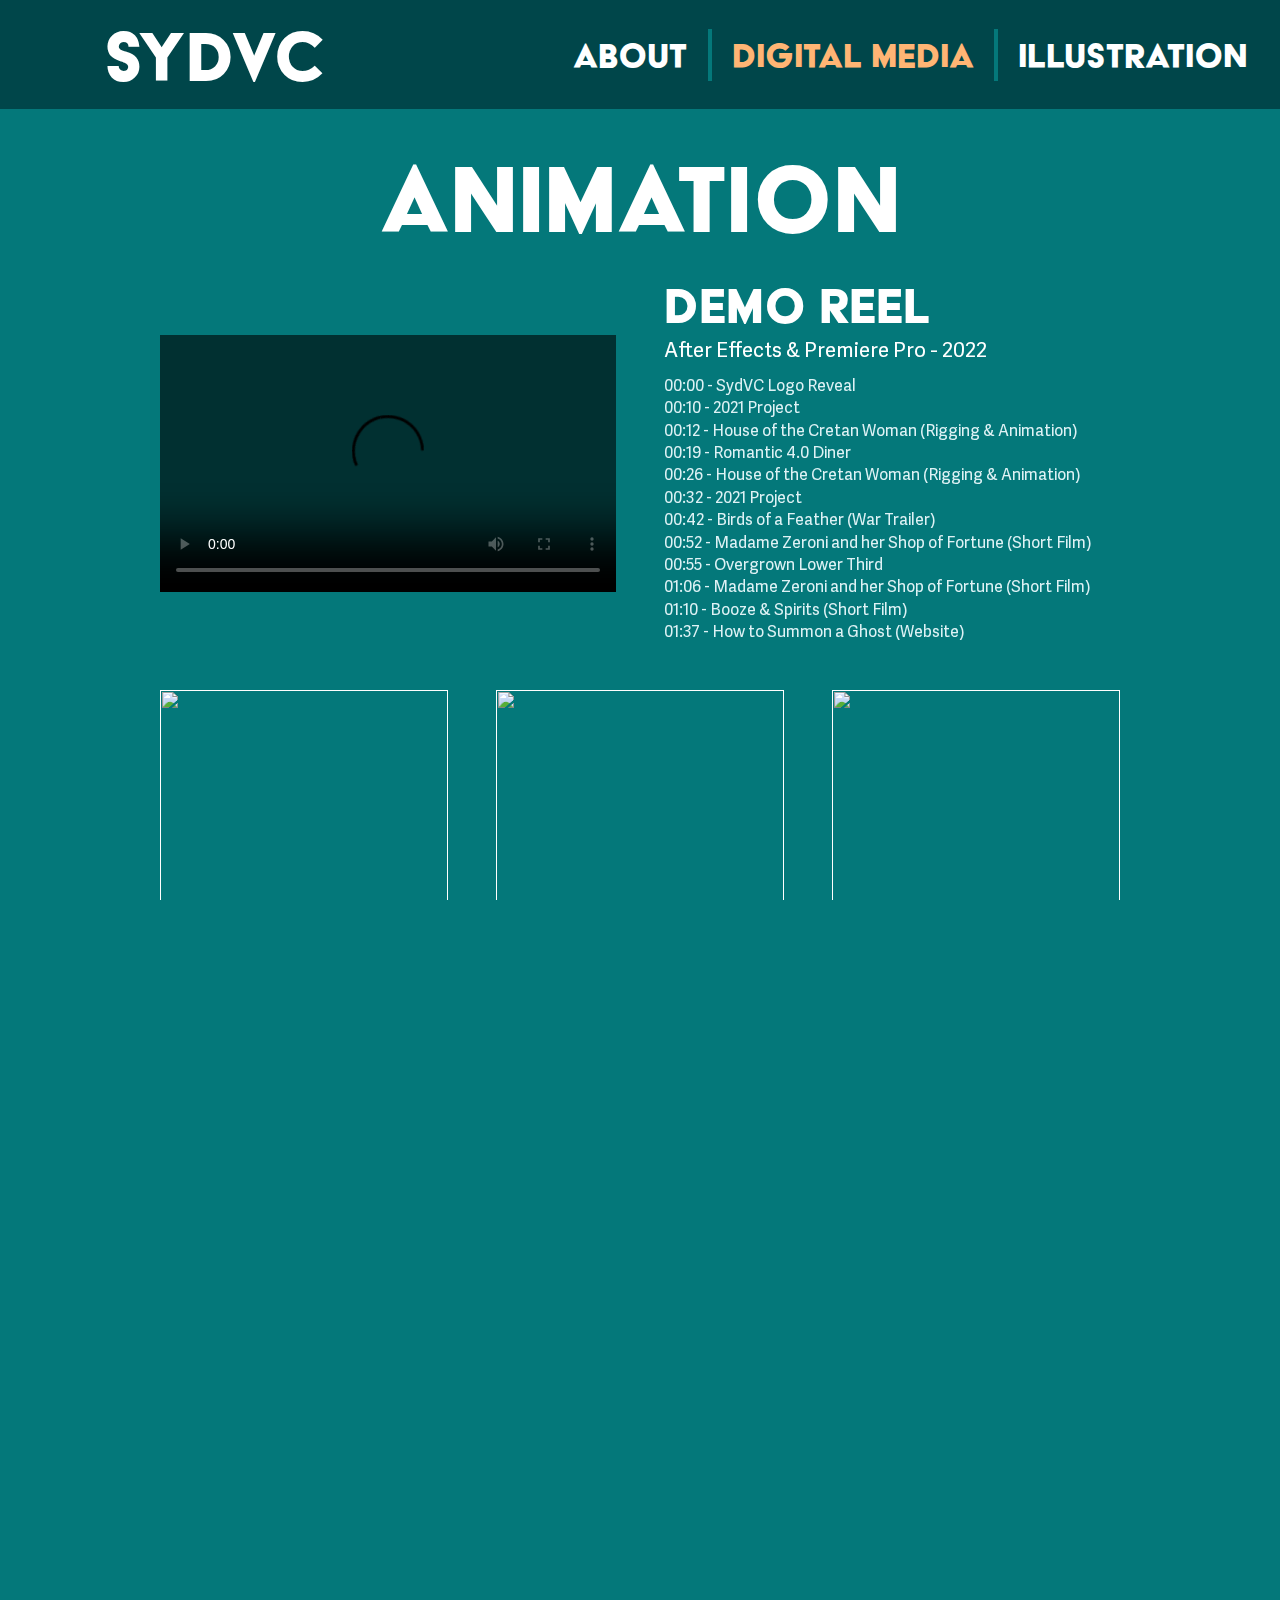
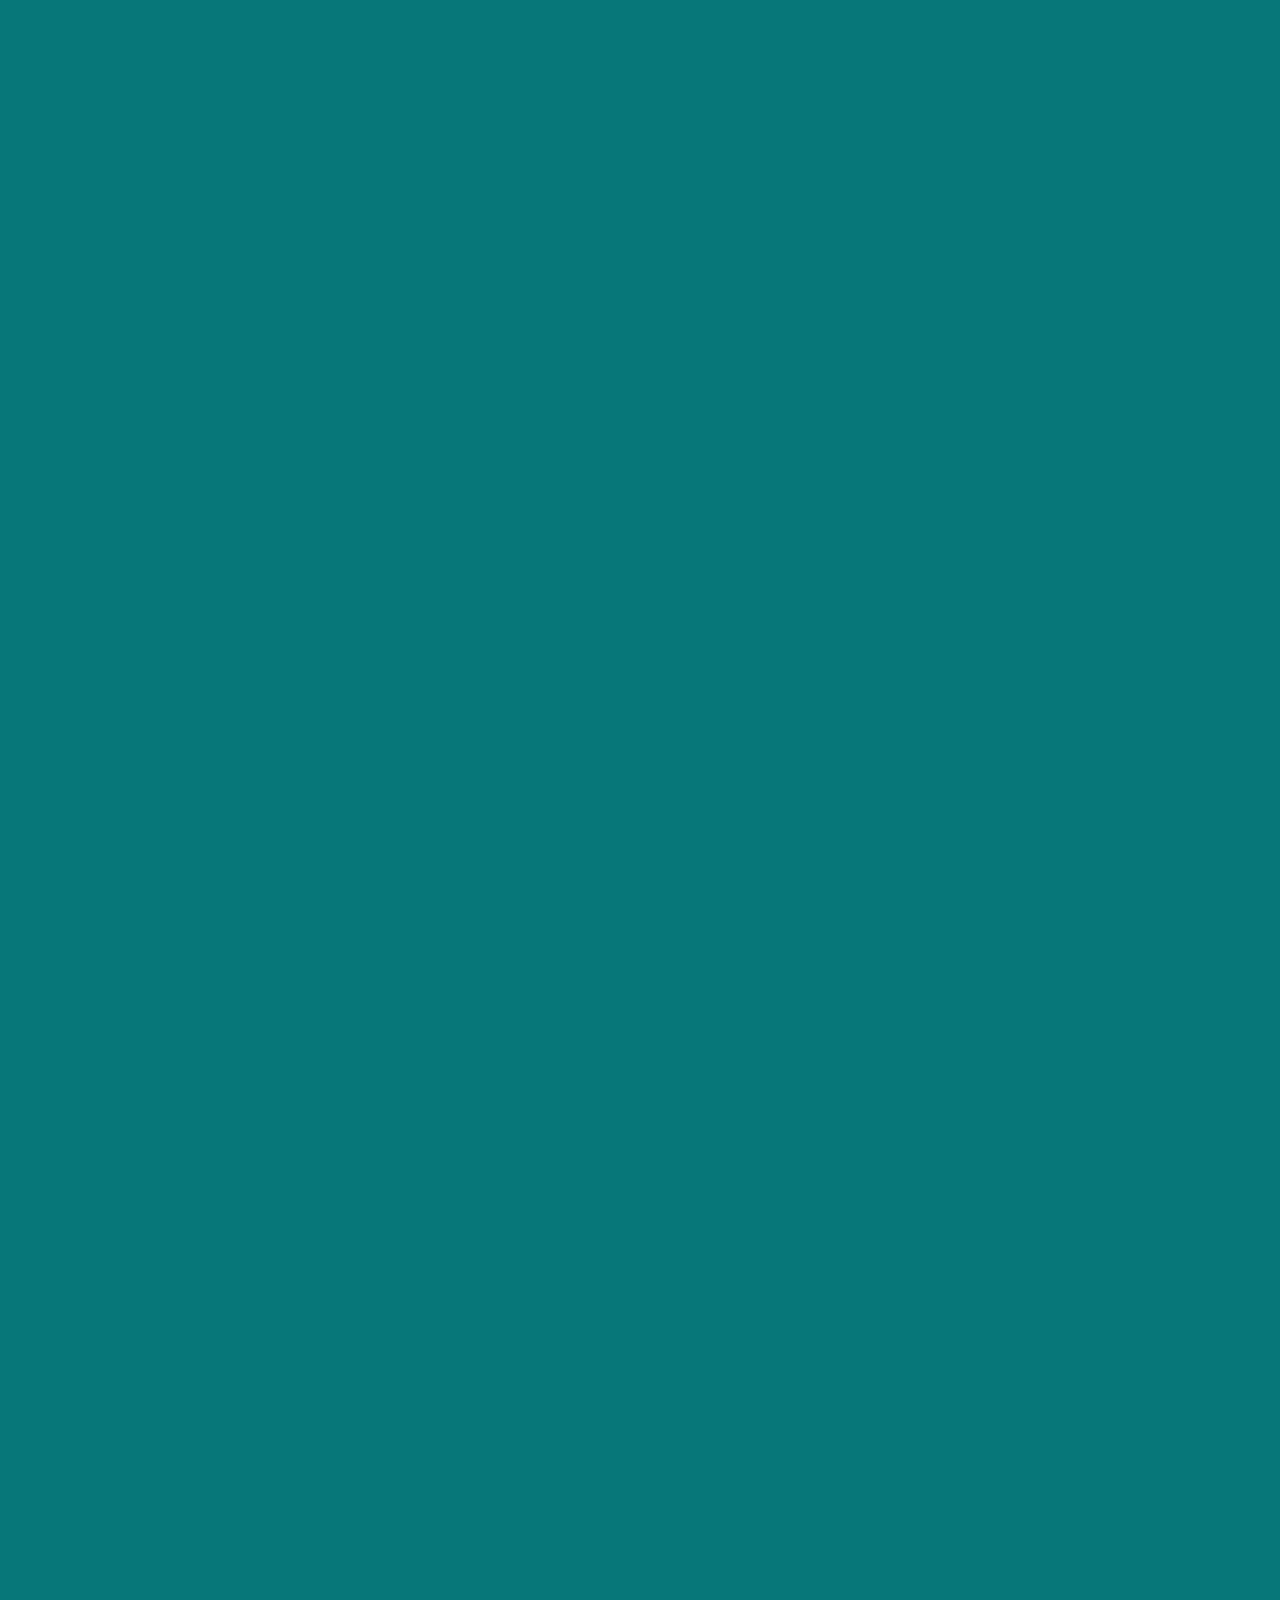
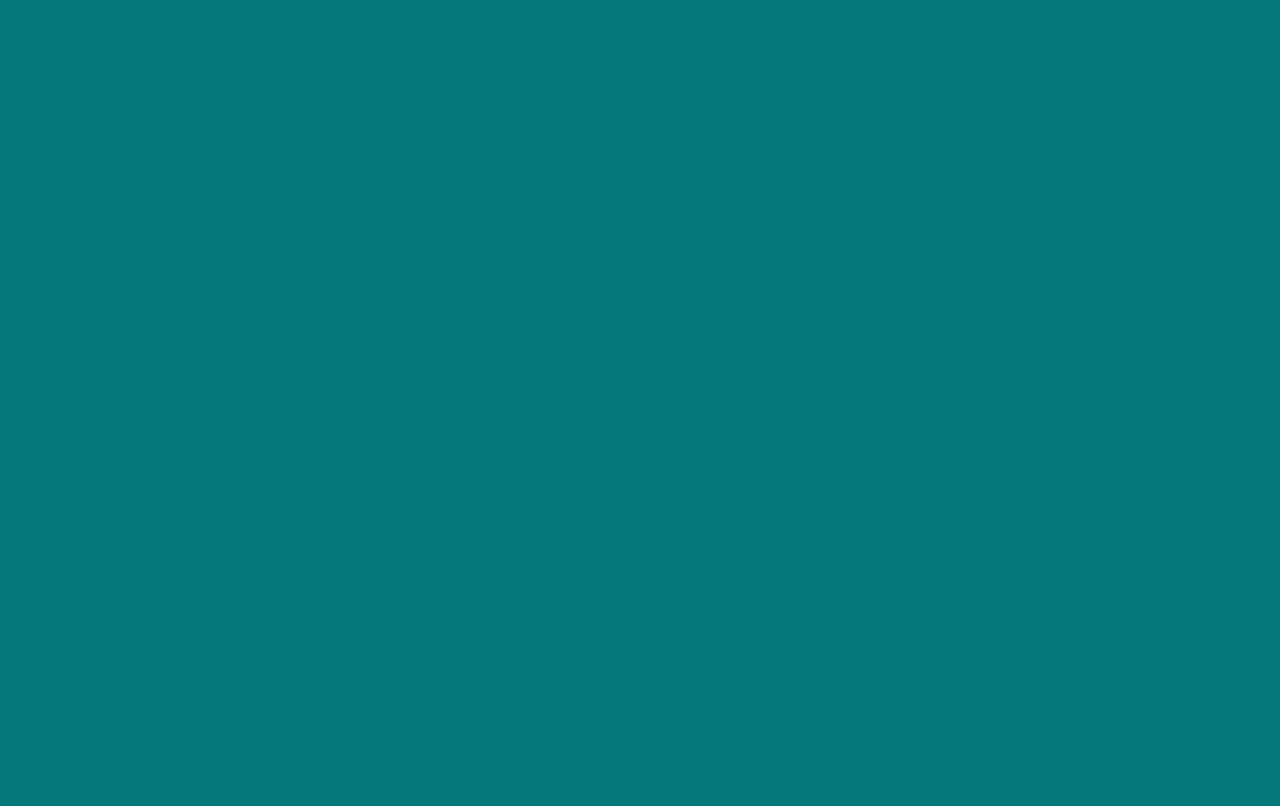
==== DigitalMedia.html @ 8d066110 "Non-media files" ====
<!DOCTYPE html>
<html lang="en">
  <head>
    <meta charset="UTF-8"/>
    <title>SydVC - Digital Media</title>
    <meta name="description" content="My digital media projects"/>
    <meta name="viewport" content="width=device-width, initial-scale=1"/>
    <link rel="icon" type="image/png" href="/CartoonSelfPortraitIcon.png"/>
    <link rel="preload" href="/Fonts/acier-text-solid.ttf" as="font" type="font/ttf" crossorigin />
    <link rel="preload" href="/Fonts/AdelleSansEXT-Regular.ttf" as="font" type="font/ttf" crossorigin />
    <link rel="stylesheet" href="stylesheet.css"/>
    <noscript><style>.script{display:none}</style></noscript>
  </head>
  <body>
    <div id="topofpage" tabindex="-1" class="focusAnchor"></div>
    <header>
      <a id="Logo" class="icon" href="/">
        <picture>
          <img decoding="async" alt="" src="/CartoonSelfPortraitIcon.png"/>
        </picture>
        SydVC
      </a>
      <dialog id="sidebar" popover tabindex="-1">
        <div tabindex="-1" class="focusAnchor" autofocus></div>
        <form class="script" method="dialog" role="none"><button aria-label="Close"><i class="fa fa-xmark"></i></button></form>
        <noscript><button popovertarget="sidebar" popovertargetaction="hide" aria-label="Close"><i class="fa fa-xmark"></i></button></noscript>
        <nav aria-label="Site Pages">
          <a href="/About"><span>About</span></a>
          <a href="/DigitalMedia" class="active"><span>Digital Media</span></a>
          <a href="/Illustration"><span>Illustration</span></a>
        </nav>
      </dialog>
      <button popovertarget="sidebar" popovertargetaction="show" onclick="openModal(this.parentElement.querySelector('dialog'))" aria-label="Open sidebar nav"><i class="fa fa-bars"></i></button>
    </header>
    <noscript>
      <dialog open aria-label="Scripting disabled notice" tabindex="-1">
        <p>It appears scripting has been disabled or is unavailable. Some behavior may not work as expected</p>
        <form method="dialog" role="none"><button aria-label="Close"><i class="fa fa-xmark"></i></button></form>
      </dialog>
    </noscript>
    <main>
      <section class="contentLane" aria-labelledby="Animation">
        <h1 id="Animation">Animation</h1>
        <article class="feature" aria-labelledby="DemoReel">
          <video class="widescreen" controls poster="/DigitalMedia/Animation/DemoReel/DemoReel-thumbnail.jpg" preload="metadata">
            <source type="video/mp4" src="/DigitalMedia/Animation/DemoReel/DemoReel.mp4"/>
          </video>
          <div>
            <h2 id="DemoReel">
              <strong>Demo Reel</strong>
              <small>After Effects & Premiere Pro - 2022</small>
            </h2>
            <p> 00:00 - SydVC Logo Reveal
                00:10 - 2021 Project
                00:12 - House of the Cretan Woman (Rigging & Animation)
                00:19 - Romantic 4.0 Diner
                00:26 - House of the Cretan Woman (Rigging & Animation)
                00:32 - 2021 Project
                00:42 - Birds of a Feather (War Trailer)
                00:52 - Madame Zeroni and her Shop of Fortune (Short Film)
                00:55 - Overgrown Lower Third
                01:06 - Madame Zeroni and her Shop of Fortune (Short Film)
                01:10 - Booze & Spirits (Short Film)
                01:37 - How to Summon a Ghost (Website)
            </p>
          </div>
        </article>
        <div class="gallery">
          <article aria-labelledby="RomanticDiner">
            <button popovertarget="RomanticDiner" popovertargetaction="show" onclick="openModal(this.parentElement.querySelector('dialog'))" aria-label="Open Modal"></button>
            <picture>
              <img decoding="async" alt="" src="/DigitalMedia/Animation/RomanticDiner/cell.jpg"/>
            </picture>
            <dialog id="RomanticDiner" tabindex="-1" popover>
              <div tabindex="-1" class="focusAnchor" autofocus></div>
              <form class="script" method="dialog" role="none"><button aria-label="Close"><i class="fa fa-xmark"></i></button></form>
              <noscript><button popovertarget="RomanticDiner" popovertargetaction="hide" aria-label="Close"><i class="fa fa-xmark"></i></button></noscript>
              <h1>
                <strong>Romantic 4.0 Diner</strong>
                <small>After Effects & Photoshop - 2021</small>
              </h1>
              <video class="widescreen" controls poster="/DigitalMedia/Animation/RomanticDiner/RomanticDiner-thumbnail.jpg" preload="metadata">
                <source type="video/mp4" src="/DigitalMedia/Animation/RomanticDiner/RomanticDiner.mp4">
              </video>
              <div>
                <p>This project was made in my 4D studio. It is an apocalyptic "still life" photo animation inspired by the Romanticism movement, twisting its aesthetics into a dystopia rather than idealizing the environment. Made using public domain/CC0 images.</p>
                <p class="accolades"><i class="fa fa-trophy"></i>Exhibited in UNCC's 2022 Juried Student Art Show.</p>
              </div>
            </dialog>
          </article>
          <article aria-labelledby="CretanWoman">
            <button popovertarget="CretanWoman" popovertargetaction="show" onclick="openModal(this.parentElement.querySelector('dialog'))" aria-label="Open Modal"></button>
            <picture>
              <img decoding="async" alt="" src="/DigitalMedia/Animation/CretanWoman/cell.jpg"/>
            </picture>
            <dialog id="CretanWoman" tabindex="-1" popover>
              <div tabindex="-1" class="focusAnchor" autofocus></div>
              <form class="script" method="dialog" role="none"><button aria-label="Close"><i class="fa fa-xmark"></i></button></form>
              <noscript><button popovertarget="CretanWoman" popovertargetaction="hide" aria-label="Close"><i class="fa fa-xmark"></i></button></noscript>
              <h1>
                <strong>House of the Cretan Woman</strong>
                <small>After Effects & Photoshop - 2022</small>
              </h1>
              <video class="widescreen" controls poster="/DigitalMedia/Animation/CretanWoman/CretanWomanReel-thumbnail.jpg" preload="metadata">
                <source type="video/mp4" src="/DigitalMedia/Animation/CretanWoman/CretanWomanReel.mp4">
              </video>
              <p>This group project was made in my Animation Production studio. The full work-in-progress animation brings to life some of The Legends of the House of the Cretan Woman, in collaboration with a nonprofit company Megawra in Cairo, Egypt. I worked on the project as a concept artist, animator, and voice actor.
                  00:05 - Rigging and animation
                  00:10 - Animation and color correction
                  00:17 - Rigging, animation, and concept design
                  00:21 - Animation
                  00:28 - Character design, character asset creation, and animation
              </p>
              <picture>
                <img loading="lazy" decoding="async" alt="Old Sheikh character design" src="/DigitalMedia/Animation/CretanWoman/CretanWomanOldSheikhCharacterSheet.png" style="aspect-ratio: 5100 / 3300;"/>
              </picture>
              <video class="widescreen" autoplay muted loop poster="/DigitalMedia/Animation/CretanWoman/CretanWomanWalkCycle-thumbnail.jpg" tabindex="-1">
                <source type="video/mp4" src="/DigitalMedia/Animation/CretanWoman/CretanWomanWalkCycle.mp4">
              </video>
              <div style="display: grid; grid-template-columns: 1fr 1fr; gap:inherit;">
                <picture>
                  <img loading="lazy" decoding="async" alt="Hagg Mohammed - Day" src="/DigitalMedia/Animation/CretanWoman/CretanWomanHaggMohammedDay.png" style="aspect-ratio: 2040 / 2729;"/>
                </picture>
                <picture>
                  <img loading="lazy" decoding="async" alt="Hagg Mohammed - Night" src="/DigitalMedia/Animation/CretanWoman/CretanWomanHaggMohammedNight.png" style="aspect-ratio: 2040 / 2729;"/>
                </picture>
              </div>
            </dialog>
          </article>
          <article aria-labelledby="2021">
            <button popovertarget="2021" popovertargetaction="show" onclick="openModal(this.parentElement.querySelector('dialog'))" aria-label="Open Modal"></button>
            <picture>
              <img decoding="async" alt="" src="/DigitalMedia/Animation/2021/cell.jpg"/>
            </picture>
            <dialog id="2021" tabindex="-1" popover>
              <div tabindex="-1" class="focusAnchor" autofocus></div>
              <form class="script" method="dialog" role="none"><button aria-label="Close"><i class="fa fa-xmark"></i></button></form>
              <noscript><button popovertarget="2021" popovertargetaction="hide" aria-label="Close"><i class="fa fa-xmark"></i></button></noscript>
              <h1>
                <strong>2021</strong>
                <small>After Effects & Illustrator - 2021</small>
              </h1>
              <video class="widescreen" controls poster="/DigitalMedia/Animation/2021/2021Project-thumbnail.jpg" preload="metadata">
                <source type="video/mp4" src="/DigitalMedia/Animation/2021/2021Project.mp4">
              </video>
              <p>This project was made for my Digital Foundations studio. It is an overview of my experience during 2021 and aspects of the COVID-19 pandemic, such as the reality of online learning and pop culture trends of the time. Some assets from InnerSloth were used.</p>
            </dialog>
          </article>
          <article aria-labelledby="SpiritSitters">
            <button popovertarget="SpiritSitters" popovertargetaction="show" onclick="openModal(this.parentElement.querySelector('dialog'))" aria-label="Open Modal"></button>
            <picture>
              <img decoding="async" alt="" src="/DigitalMedia/Animation/SpiritSitters/cell.jpg"/>
            </picture>
            <dialog id="SpiritSitters" tabindex="-1" popover>
              <div tabindex="-1" class="focusAnchor" autofocus></div>
              <form class="script" method="dialog" role="none"><button aria-label="Close"><i class="fa fa-xmark"></i></button></form>
              <noscript><button popovertarget="SpiritSitters" popovertargetaction="hide" aria-label="Close"><i class="fa fa-xmark"></i></button></noscript>
              <h1>
                <strong>Spirit Sitters Logo Reveal</strong>
                <small>After Effects - 2021</small>
              </h1>
              <video class="widescreen" controls poster="/DigitalMedia/Animation/SpiritSitters/SpiritSittersLogoReveal-thumbnail.jpg" preload="metadata">
                <source type="video/mp4" src="/DigitalMedia/Animation/SpiritSitters/SpiritSittersLogoReveal.mp4">
              </video>
              <p>This project was made for my Digital Foundations studio. It is an animated logo reveal for the imaginary company "Spirit Sitters," a ghost babysitting company.</p>
            </dialog>
          </article>
          <article aria-labelledby="OvergrownLowerThird">
            <button popovertarget="OvergrownLowerThird" popovertargetaction="show" onclick="openModal(this.parentElement.querySelector('dialog'))" aria-label="Open Modal"></button>
            <picture>
              <img decoding="async" alt="" src="/DigitalMedia/Animation/OvergrownLowerThird/cell.jpg"/>
            </picture>
            <dialog id="OvergrownLowerThird" tabindex="-1" popover>
              <div tabindex="-1" class="focusAnchor" autofocus></div>
              <form class="script" method="dialog" role="none"><button aria-label="Close"><i class="fa fa-xmark"></i></button></form>
              <noscript><button popovertarget="OvergrownLowerThird" popovertargetaction="hide" aria-label="Close"><i class="fa fa-xmark"></i></button></noscript>
              <h1>
                <strong>Overgrown Lower Third</strong>
                <small>After Effects & Premiere Pro - 2021</small>
              </h1>
              <video class="widescreen" controls poster="/DigitalMedia/Animation/OvergrownLowerThird/OvergrownLowerThird-thumbnail.jpg" preload="metadata">
                <source type="video/mp4" src="/DigitalMedia/Animation/OvergrownLowerThird/OvergrownLowerThird.mp4">
              </video>
              <p>This project was made for my 4D studio. It is an exercise in text animation themed as a self-portrait.</p>
            </dialog>
          </article>
          <article aria-labelledby="GhostWebsite">
            <button popovertarget="GhostWebsite" popovertargetaction="show" onclick="openModal(this.parentElement.querySelector('dialog'))" aria-label="Open Modal"></button>
            <picture>
              <img decoding="async" alt="" src="/DigitalMedia/Animation/GhostWebsite/cell.jpg"/>
            </picture>
            <dialog id="GhostWebsite" tabindex="-1" popover>
              <div tabindex="-1" class="focusAnchor" autofocus></div>
              <form class="script" method="dialog" role="none"><button aria-label="Close"><i class="fa fa-xmark"></i></button></form>
              <noscript><button popovertarget="GhostWebsite" popovertargetaction="hide" aria-label="Close"><i class="fa fa-xmark"></i></button></noscript>
              <h1>
                <strong>How to Summon a Ghost Website</strong>
                <small>After Effects, Photoshop, & Dreamweaver - 2022</small>
              </h1>
              <video controls poster="/DigitalMedia/Animation/GhostWebsite/HowToSummonAGhostWebsite-thumbnail.jpg" style="aspect-ratio: 1080/1882; object-fit: cover;" preload="metadata">
                <source type="video/mp4" src="/DigitalMedia/Animation/GhostWebsite/HowToSummonAGhostWebsite.mp4">
              </video>
              <p>This project was made for my Interactive Design studio. It is a mobile webpage I completely designed, coded, and animated. It is an exercise in giving step-by-step instructions but with a dark, playful twist.</p>
            </dialog>
          </article>
        </div>
      </section>
      <section class="contentLane" aria-labelledby="Videography">
        <h1 id="Videography">Videography</h1>
        <article class="feature" aria-labelledby="Printmaker">
          <video class="widescreen" controls poster="/DigitalMedia/Videography/ThePrintmaker/PrintmakerDocumentary-thumbnail.jpg" preload="metadata">
            <source type="video/mp4" src="/DigitalMedia/Videography/ThePrintmaker/PrintmakerDocumentary.mp4">
          </video>
          <div>
            <h2 id="Printmaker">
              <strong>The Printmaker</strong>
              <small>Premiere Pro - 2023</small>
            </h2>
            <p>This project was made for my Film Production class. It is a documentary on the life and work of Anna Kenar, a printmaker and studio professor at UNC Charlotte. It takes place as she prepares a body of work for her (at the time upcoming) show "Carry this Splendor, this Chaos." Poland Folk Music by Vivek Abhishek was used.</p>
            <p class="accolades"><i class="fa fa-trophy"></i>Exhibited in UNCC's 2024 Juried Student Art Show.</p>
          </div>
        </article>
        <div class="gallery">
          <article aria-labelledby="BirdsOfAFeather">
            <button popovertarget="BirdsOfAFeather" popovertargetaction="show" onclick="openModal(this.parentElement.querySelector('dialog'))" aria-label="Open Modal"></button>
            <picture>
              <img decoding="async" alt="" src="/DigitalMedia/Videography/BirdsOfAFeather/cell.jpg"/>
            </picture>
            <dialog id="BirdsOfAFeather" tabindex="-1" popover>
              <div tabindex="-1" class="focusAnchor" autofocus></div>
              <form class="script" method="dialog" role="none"><button aria-label="Close"><i class="fa fa-xmark"></i></button></form>
              <noscript><button popovertarget="BirdsOfAFeather" popovertargetaction="hide" aria-label="Close"><i class="fa fa-xmark"></i></button></noscript>
              <h1>
                <strong>Birds of a Feather</strong>
                <small>Premiere Pro - 2023</small>
              </h1>
              <video class="widescreen" controls poster="/DigitalMedia/Videography/BirdsOfAFeather/BirdsOfAFeather-thumbnail.jpg" preload="metadata">
                <source type="video/mp4" src="/DigitalMedia/Videography/BirdsOfAFeather/BirdsOfAFeather.mp4">
              </video>
              <div>
                <p>This project was made for my Video Art studio. It is a fake war film trailer using a mixture of comedy and grit. "Scars of War" music by Jessie Yun was used.</p>
                <p class="accolades"><i class="fa fa-trophy"></i>Exhibited in UNCC's 2022 Golden Reel Film Festival.</p>
              </div>
            </dialog>
          </article>
          <article aria-labelledby="BoozeAndSpirits">
            <button popovertarget="BoozeAndSpirits" popovertargetaction="show" onclick="openModal(this.parentElement.querySelector('dialog'))" aria-label="Open Modal"></button>
            <picture>
              <img decoding="async" alt="" src="/DigitalMedia/Videography/BoozeAndSpirits/cell.jpg"/>
            </picture>
            <dialog id="BoozeAndSpirits" tabindex="-1" popover>
              <div tabindex="-1" class="focusAnchor" autofocus></div>
              <form class="script" method="dialog" role="none"><button aria-label="Close"><i class="fa fa-xmark"></i></button></form>
              <noscript><button popovertarget="BoozeAndSpirits" popovertargetaction="hide" aria-label="Close"><i class="fa fa-xmark"></i></button></noscript>
              <h1>
                <strong>Booze & Spirits</strong>
                <small>Premiere Pro - 2022</small>
              </h1>
              <video class="widescreen" controls poster="/DigitalMedia/Videography/BoozeAndSpirits/BoozeAndSpirits-thumbnail.jpg" preload="metadata">
                <source type="video/mp4" src="/DigitalMedia/Videography/BoozeAndSpirits/BoozeAndSpirits.mp4">
              </video>
              <p>This project was made for my Video Art studio. It is an exploration of time and how confusing it may feel. Is our main character catching sight of supernatural entities, or are they simply losing their mind? Music from Fesliyan Studios was used.</p>
            </dialog>
          </article>
          <article aria-labelledby="ManAboveMoleBelow">
            <button popovertarget="ManAboveMoleBelow" popovertargetaction="show" onclick="openModal(this.parentElement.querySelector('dialog'))" aria-label="Open Modal"></button>
            <picture>
              <img decoding="async" alt="" src="/DigitalMedia/Videography/ManAboveMoleBelow/cell.jpg"/>
            </picture>
            <dialog id="ManAboveMoleBelow" tabindex="-1" popover>
              <div tabindex="-1" class="focusAnchor" autofocus></div>
              <form class="script" method="dialog" role="none"><button aria-label="Close"><i class="fa fa-xmark"></i></button></form>
              <noscript><button popovertarget="ManAboveMoleBelow" popovertargetaction="hide" aria-label="Close"><i class="fa fa-xmark"></i></button></noscript>
              <h1>
                <strong>Man Above Mole Below</strong>
                <small>Premiere Pro - 2022</small>
              </h1>
              <video class="widescreen" controls poster="/DigitalMedia/Videography/ManAboveMoleBelow/ManAboveMoleBelowMockumentaryTrailer-thumbnail.jpg" preload="metadata">
                <source type="video/mp4" src="/DigitalMedia/Videography/ManAboveMoleBelow/ManAboveMoleBelowMockumentaryTrailer.mp4">
              </video>
              <video class="widescreen" controls poster="/DigitalMedia/Videography/ManAboveMoleBelow/ManAboveMoleBelowMockumentary-thumbnail.jpg" preload="metadata">
                <source type="video/mp4" src="/DigitalMedia/Videography/ManAboveMoleBelow/ManAboveMoleBelowMockumentary.mp4">
              </video>
              <p>This project was made for my Video Art studio. It is a mockumentary, complete with a trailer, that mimics a found-footage, analog horror style. Music from Fesliyan Studios was used.</p>
            </dialog>
          </article>
          <article aria-labelledby="MadameZeroniAndHerShopOfFortune">
            <button popovertarget="MadameZeroniAndHerShopOfFortune" popovertargetaction="show" onclick="openModal(this.parentElement.querySelector('dialog'))" aria-label="Open Modal"></button>
            <picture>
              <img decoding="async" alt="" src="/DigitalMedia/Videography/MadameZeroniAndHerShopOfFortune/cell.jpg"/>
            </picture>
            <dialog id="MadameZeroniAndHerShopOfFortune" tabindex="-1" popover>
              <div tabindex="-1" class="focusAnchor" autofocus></div>
              <form class="script" method="dialog" role="none"><button aria-label="Close"><i class="fa fa-xmark"></i></button></form>
              <noscript><button popovertarget="MadameZeroniAndHerShopOfFortune" popovertargetaction="hide" aria-label="Close"><i class="fa fa-xmark"></i></button></noscript>
              <h1>
                <strong>Madame Zeroni and her Shop of Fortune</strong>
                <small>Premiere Pro - 2022</small>
              </h1>
              <video class="widescreen" controls poster="/DigitalMedia/Videography/MadameZeroniAndHerShopOfFortune/MadameZeroniAndHerShopOfFortune-thumbnail.jpg" preload="metadata">
                <source type="video/mp4" src="/DigitalMedia/Videography/MadameZeroniAndHerShopOfFortune/MadameZeroniAndHerShopOfFortune.mp4">
              </video>
              <p>This project was made for my Video Art studio. It is an exercise to showcase visual effects in storytelling, poking fun at the stereotypes that come along with being an art major. Music from Fesliyan Studios was used and SFX from InspectorJ on freesound.org.</p>
            </dialog>
          </article>
          <article aria-labelledby="ClimbOfTheNiner">
            <button popovertarget="ClimbOfTheNiner" popovertargetaction="show" onclick="openModal(this.parentElement.querySelector('dialog'))" aria-label="Open Modal"></button>
            <picture>
              <img decoding="async" alt="" src="/DigitalMedia/Videography/ClimbOfTheNiner/cell.jpg"/>
            </picture>
            <dialog id="ClimbOfTheNiner" tabindex="-1" popover>
              <div tabindex="-1" class="focusAnchor" autofocus></div>
              <form class="script" method="dialog" role="none"><button aria-label="Close"><i class="fa fa-xmark"></i></button></form>
              <noscript><button popovertarget="ClimbOfTheNiner" popovertargetaction="hide" aria-label="Close"><i class="fa fa-xmark"></i></button></noscript>
              <h1>
                <strong>Climb of the Niner</strong>
                <small>Premiere Pro - 2022</small>
              </h1>
              <video class="widescreen" controls poster="/DigitalMedia/Videography/ClimbOfTheNiner/ClimbOfTheNiner-thumbnail.jpg" preload="metadata">
                <source type="video/mp4" src="/DigitalMedia/Videography/ClimbOfTheNiner/ClimbOfTheNiner.mp4">
              </video>
              <div>
                <p>This project was made for my Video Art studio. It is An editing exercise that explores life on a particularly hilly campus, tailored for a UNC Charlotte audience. "Eye of the Tiger" music by Survivor was used.</p>
                <p class="accolades"><i class="fa fa-trophy"></i>Exhibited in UNCC's 2022 Golden Reel Film Festival.</p>
              </div>
            </dialog>
          </article>
          <article aria-labelledby="DichoticDilemma">
            <button popovertarget="DichoticDilemma" popovertargetaction="show" onclick="openModal(this.parentElement.querySelector('dialog'))" aria-label="Open Modal"></button>
            <picture>
              <img decoding="async" alt="" src="/DigitalMedia/Videography/DichoticDilemma/cell.jpg"/>
            </picture>
            <dialog id="DichoticDilemma" tabindex="-1" popover>
              <div tabindex="-1" class="focusAnchor" autofocus></div>
              <form class="script" method="dialog" role="none"><button aria-label="Close"><i class="fa fa-xmark"></i></button></form>
              <noscript><button popovertarget="DichoticDilemma" popovertargetaction="hide" aria-label="Close"><i class="fa fa-xmark"></i></button></noscript>
              <h1>
                <strong>The Dichotic Dilemma</strong>
                <small>Premiere Pro - 2022</small>
              </h1>
              <video class="widescreen" controls poster="/DigitalMedia/Videography/DichoticDilemma/DichoticDilemma-thumbnail.jpg" preload="metadata">
                <source type="video/mp4" src="/DigitalMedia/Videography/DichoticDilemma/DichoticDilemma.mp4">
              </video>
              <p>This project was made for my Video Art studio. It is an exercise in greenscreen usage, exploring a humorous story of decision-making. Music from Fesliyan Studios was used.</p>
            </dialog>
          </article>
        </div>
      </section>
      <section class="contentLane" aria-labelledby="DesignAndPhotography">
        <h1 id="DesignAndPhotography">Design & Photography</h1>
        <article class="feature" aria-labelledby="EasingForward">
          <div class="carousel" style="--NumImgs:10;">
            <figure aria-label="Image Carousel">
              <div tabindex="-1" class="scrollContainer">
                <label role="tabpanel">
                  <picture>
                    <img decoding="async" alt="Black and white photo of an ireland house in the rain" src="/DigitalMedia/DesignAndPhotography/EasingForward/IrelandPhoto01.jpg" style="aspect-ratio: 2835 / 2127;"/>
                  </picture>
                  <input type="radio" name="DP" id="DP1"/>
                </label>
                <label role="tabpanel">
                  <picture>
                    <img decoding="async" alt="Photo of crowded shopping alley" src="/DigitalMedia/DesignAndPhotography/EasingForward/IrelandPhoto02.jpg" style="aspect-ratio: 2268 / 3175;"/>
                  </picture>
                  <input type="radio" name="DP" id="DP2"/>
                </label>
                <label role="tabpanel">
                  <picture>
                    <img decoding="async" alt="Black and white photo of dilapidated interior roof framing" src="/DigitalMedia/DesignAndPhotography/EasingForward/IrelandPhoto03.jpg" style="aspect-ratio: 2267 / 3024;"/>
                  </picture>
                  <input type="radio" name="DP" id="DP3"/>
                </label>
                <label role="tabpanel">
                  <picture>
                    <img decoding="async" alt="Black and white photo of tipped over bikes on a gravel path near the shore" src="/DigitalMedia/DesignAndPhotography/EasingForward/IrelandPhoto04.jpg" style="aspect-ratio: 4032 / 2268;"/>
                  </picture>
                  <input type="radio" name="DP" id="DP4"/>
                </label>
                <label role="tabpanel">
                  <picture>
                    <img decoding="async" alt="Photo of legs hanging off boulder near the shore" src="/DigitalMedia/DesignAndPhotography/EasingForward/IrelandPhoto05.jpg" style="aspect-ratio: 2267 / 3175;"/>
                  </picture>
                  <input type="radio" name="DP" id="DP5"/>
                </label>
                <label role="tabpanel">
                  <picture>
                    <img decoding="async" alt="Photo of a single up close dandelion" src="/DigitalMedia/DesignAndPhotography/EasingForward/IrelandPhoto06.jpg" style="aspect-ratio: 2267 / 3024;"/>
                  </picture>
                  <input type="radio" name="DP" id="DP6"/>
                </label>
                <label role="tabpanel">
                  <picture>
                    <img decoding="async" alt="Photo of small town with pond and forest on the left side" src="/DigitalMedia/DesignAndPhotography/EasingForward/IrelandPhoto07.jpg" style="aspect-ratio: 4032 / 2268;"/>
                  </picture>
                  <input type="radio" name="DP" id="DP7"/>
                </label>
                <label role="tabpanel">
                  <picture>
                    <img decoding="async" alt="Black and white photo of ship wreckage on the shore with birds in the sky" src="/DigitalMedia/DesignAndPhotography/EasingForward/IrelandPhoto08.jpg" style="aspect-ratio: 2268 / 3175;"/>
                  </picture>
                  <input type="radio" name="DP" id="DP8"/>
                </label>
                <label role="tabpanel">
                  <picture>
                    <img decoding="async" alt="Black and white photo of person in a hood sitting on a bench" src="/DigitalMedia/DesignAndPhotography/EasingForward/IrelandPhoto09.jpg" style="aspect-ratio: 2267 / 3175;"/>
                  </picture>
                  <input type="radio" name="DP" id="DP9"/>
                </label>
                <label role="tabpanel">
                  <picture>
                    <img decoding="async" alt="Low shot photo of gravel path through fence gate with house in background" src="/DigitalMedia/DesignAndPhotography/EasingForward/IrelandPhoto10.jpg" style="aspect-ratio: 4032 / 2268;"/>
                  </picture>
                  <input type="radio" name="DP" id="DP10"/>
                </label>
              </div>
              <nav role="tablist" aria-label="Carousel Jump To" class="jumpPips">
                <label for="DP1" role="tab" aria-label="1"></label>
                <label for="DP2" role="tab" aria-label="2"></label>
                <label for="DP3" role="tab" aria-label="3"></label>
                <label for="DP4" role="tab" aria-label="4"></label>
                <label for="DP5" role="tab" aria-label="5"></label>
                <label for="DP6" role="tab" aria-label="6"></label>
                <label for="DP7" role="tab" aria-label="7"></label>
                <label for="DP8" role="tab" aria-label="8"></label>
                <label for="DP9" role="tab" aria-label="9"></label>
                <label for="DP10" role="tab" aria-label="10"></label>
              </nav>
            </figure>
          </div>
          <div>
            <h2 id="EasingForward">
              <strong>Easing Forward</strong>
              <small>Smartphone Camera & Lightroom - 2023</small>
            </h2>
            <p>This series was made during my time studying abroad in Ireland. The program emphasized contemplation and self-reflection, which I wanted to emphasize through my photography. I aimed to convey a sense of slow but meaningful movement, unhurried but attentive to the surrounding landscape.</p>
            <p class="accolades"><i class="fa fa-trophy"></i>Featured in UNCC's 2023 Global Studies Exhibition.</p>
          </div>
        </article>
        <div class="gallery">
          <article aria-labelledby="Synophones">
            <button popovertarget="Synophones" popovertargetaction="show" onclick="openModal(this.parentElement.querySelector('dialog'))" aria-label="Open Modal"></button>
            <picture>
              <img decoding="async" alt="" src="/DigitalMedia/DesignAndPhotography/Synophones/cell.jpg"/>
            </picture>
            <dialog id="Synophones" tabindex="-1" popover>
              <div tabindex="-1" class="focusAnchor" autofocus></div>
              <form class="script" method="dialog" role="none"><button aria-label="Close"><i class="fa fa-xmark"></i></button></form>
              <noscript><button popovertarget="Synophones" popovertargetaction="hide" aria-label="Close"><i class="fa fa-xmark"></i></button></noscript>
              <h1>
                <strong>The Synophones</strong>
                <small>Illustrator - 2021</small>
              </h1>
              <div style="display:grid; grid-template-columns: 1fr 1fr 1fr; gap:inherit;">
                <picture>
                  <img loading="lazy" decoding="async" alt="Illustration of Gramophone expelling rainbow. Tune into all your senses at once" src="/DigitalMedia/DesignAndPhotography/Synophones/Synophone.png" style="aspect-ratio: 2550 / 3300;"/>
                </picture>
                <picture>
                  <img loading="lazy" decoding="async" alt="Illustration of Gramophone expelling ghosts. A haunting melody for the whole family" src="/DigitalMedia/DesignAndPhotography/Synophones/Phantasmophone.png" style="aspect-ratio: 2550 / 3300;"/>
                </picture>
                <picture>
                  <img loading="lazy" decoding="async" alt="Illustration of Gramophone expelling bubbles. This thing blows but our music doesn't " src="/DigitalMedia/DesignAndPhotography/Synophones/Sudsophone.png" style="aspect-ratio: 2550 / 3300;"/>
                </picture>
              </div>
              <p>This project was originally made for my 4D studio but was expanded into a personal series. It is a conceptual poster design for a magical, musical product.</p>
            </dialog>
          </article>
          <article aria-labelledby="WorryFreeTV">
            <button popovertarget="WorryFreeTV" popovertargetaction="show" onclick="openModal(this.parentElement.querySelector('dialog'))" aria-label="Open Modal"></button>
            <picture>
              <img decoding="async" alt="" src="/DigitalMedia/DesignAndPhotography/WorryFreeTV/cell.jpg"/>
            </picture>
            <dialog id="WorryFreeTV" tabindex="-1" popover>
              <div tabindex="-1" class="focusAnchor" autofocus></div>
              <form class="script" method="dialog" role="none"><button aria-label="Close"><i class="fa fa-xmark"></i></button></form>
              <noscript><button popovertarget="WorryFreeTV" popovertargetaction="hide" aria-label="Close"><i class="fa fa-xmark"></i></button></noscript>
              <h1>
                <strong>Worry Free TV</strong>
                <small>Photoshop - 2021</small>
              </h1>
              <picture>
                <img loading="lazy" decoding="async" alt="Smoking woman coming out of a CRT TV in a field with a mushroom cloud in the background. Worry free when watching TV" src="/DigitalMedia/DesignAndPhotography/WorryFreeTV/WorryFreeTV.png" style="aspect-ratio: 2400 / 3000;"/>
              </picture>
              <p>This project was made for my 4D studio. It is a digital composition that explores the dangers of new technology that constantly demands our attention, juxtaposing more vintage aesthetics. Public domain/CC0 photos were used.</p>
            </dialog>
          </article>
          <article aria-labelledby="BreakingAntiquity">
            <button popovertarget="BreakingAntiquity" popovertargetaction="show" onclick="openModal(this.parentElement.querySelector('dialog'))" aria-label="Open Modal"></button>
            <picture>
              <img decoding="async" alt="" src="/DigitalMedia/DesignAndPhotography/BreakingAntiquity/cell.jpg"/>
            </picture>
            <dialog id="BreakingAntiquity" tabindex="-1" popover>
              <div tabindex="-1" class="focusAnchor" autofocus></div>
              <form class="script" method="dialog" role="none"><button aria-label="Close"><i class="fa fa-xmark"></i></button></form>
              <noscript><button popovertarget="BreakingAntiquity" popovertargetaction="hide" aria-label="Close"><i class="fa fa-xmark"></i></button></noscript>
              <h1>
                <strong>Breaking Antiquity</strong>
                <small>Photoshop - 2021</small>
              </h1>
              <picture>
                <img loading="lazy" decoding="async" alt="Sydney facing a mirror that it broken and glitching" src="/DigitalMedia/DesignAndPhotography/BreakingAntiquity/BreakingAntiquity.png" style="aspect-ratio: 2400 / 3000;"/>
              </picture>
              <div>
                <p>This project was made for my 4D studio. It is a digital composition that explores the clashing aesthetics of modernity and antiquity. As technology advances, what traditions do we leave behind? How do we continue to see ourselves in an ever-changing digital world?</p>
                <p class="accolades"><i class="fa fa-trophy"></i>Published in Nova's 2022 Literary-Arts Magazine at UNCC.</p>
              </div>
            </dialog>
          </article>
        </div>
      </section>
    </main>
    <footer>
      <a class="icon" title="Back to Top" href="#topofpage"><i class="fa fa-arrow-up"></i></a>
      <nav aria-label="Social Media">
        <a class="icon" target="new" title="YouTube"   href="https://www.youtube.com/SydVC"><i class="fa fa-youtube"></i></a>
        <a class="icon" target="new" title="Instagram" href="https://www.instagram.com/sydvcart/" ><i class="fa fa-instagram"></i></a>
        <a class="icon" target="new" title="LinkedIn"  href="https://www.linkedin.com/in/sydneycarmer/"><i class="fa fa-linkedin-in"></i></a>
      </nav>
    </footer>
    <script>
      "use strict";
      (() => {
        let onDOMLoaded = ()=>
        {
          /* Apply classes to loading images for styling */
          document.querySelectorAll('picture').forEach((pic)=>
          {
            pic.querySelectorAll('img').forEach((img) =>
            {
              if(!img.complete)
              {
                let doneLoading = ()=>
                {
                  pic.classList.remove('loading');
                  img.removeEventListener('load', doneLoading);
                  img.removeEventListener('error', doneLoading);
                };
                img.addEventListener('load', doneLoading);
                img.addEventListener('error', doneLoading);
                pic.classList.add('loading');
              }
            });
          });
          /* Setup BackToTop button */
          document.querySelector("a[href='#topofpage']").addEventListener('click', (e) =>
          {
            e.preventDefault(); /* Prevents id appending to url, and for some reason necessary on chromium to allow scrolling while other scrolls are happening */
            document.body.scrollTo(0,0);
          });
          /* Setup carousel auto-scrolling */
          window.setInterval(() =>
          {
            document.querySelectorAll('.carousel > figure:not(:where(.touching,:hover,:has(:focus))) .scrollContainer').forEach((d)=>
            {
              let scrollX = d.scrollLeft+d.clientWidth;
              if(scrollX > d.scrollWidth-d.clientWidth/2)
              {
                scrollX = 0;
              }
              d.scrollTo(scrollX, 0);
            });
          }, 4000);
          /* Setup Carousel Scrolling */
          document.querySelectorAll('.carousel > figure').forEach((d)=>
          {
            let scroller = d.querySelector('.scrollContainer');
            d.querySelectorAll('input').forEach((b, i)=>
            {
              b.addEventListener('focus', (e)=>
              {
                e.preventDefault(); /* For some reason necessary on chromium to allow scrolling while other scrolls are happening */
                scroller.scrollTo(d.clientWidth*i,0);
              });
            });
            d.addEventListener('touchstart', (e) =>{d.classList.add('touching');},{passive:true});
            d.addEventListener('touchend', () =>{d.classList.remove('touching');},{passive:true});
            d.addEventListener('touchcancel', () =>{d.classList.remove('touching');},{passive:true});
          });
          /* Close modal if its backdrop is clicked */
          document.querySelectorAll('dialog').forEach((d)=>d.addEventListener('click', (e)=>
          {
            if(e.target instanceof HTMLDialogElement) //Ignore bubbled events
            {
              const rect = e.target.getBoundingClientRect();
              if( rect.top > e.clientY
              || e.clientY > rect.top + rect.height
              || rect.left > e.clientX
              || e.clientX > rect.left + rect.width)
              {
                e.target.close();
              }
            }
          }));
          /* Add modal 'close' listeners */
          document.querySelectorAll('dialog').forEach((modal)=>modal.addEventListener('close', ()=>
          {
            modal.querySelectorAll('video[controls]').forEach((v)=>v.pause()); //Pause any contained videos
            modal.querySelectorAll('video[controls]').forEach((v)=>v.setAttribute('tabindex', -1)); //CHROMIUM HACK! Re-disable interaction
            document.querySelectorAll('video[controls]:not(dialog *)').forEach((v)=>v.setAttribute('tabindex', 0)); //CHROMIUM HACK! re-enable body videos
            document.activeElement.blur(); //Unfocus
          }));

          document.querySelectorAll('dialog video[controls]').forEach((v)=>v.setAttribute('tabindex', -1)); //CHROMIUM HACK! For some reason video's are navigable(tho not their controls) regardless of display:none or inert. So explicitly disable them here
        }
        if (document.readyState === "loading")
        {
          document.addEventListener('DOMContentLoaded',onDOMLoaded, {once:true});
        }
        else
        {
          onDOMLoaded();
        }
      })();
      function openModal(modal)
      {
        modal.showModal(); //Open modal
        modal.querySelectorAll('video[controls]').forEach((v)=>v.setAttribute('tabindex', 0)); //CHROMIUM HACK! Re-enable interaction
        document.querySelectorAll('video[controls]:not(dialog *)').forEach((v)=>v.setAttribute('tabindex', -1)); //CHROMIUM HACK! disable body videos
      }
    </script>
  </body>
</html>
---- stylesheet.css ----
@font-face
{
    font-family: 'Acier BAT Text Solid';
    unicode-range: U+000-5FF; /* Download only latin glyphs */
    font-display: swap; /* Use system font until ready */
    src:local('Acier Text Solid'), /* FullName */
        local('Acier-TextSolid'), /* PostScriptName */
        url('/Fonts/acier-text-solid.ttf') format('truetype');
    ascent-override: 95%; /* Manual adjustment to deal with all-caps font */
    size-adjust: 135%;
}
@font-face
{
    font-family: 'Adelle Sans';
    unicode-range: U+000-5FF; /* Download only latin glyphs */
    font-display: swap; /* Use system font until ready */
    src:local('AdelleSansEXT-Regular'), /* FullName + PostScriptName */
        url('/Fonts/AdelleSansEXT-Regular.ttf') format('truetype');
}
/*
===============
Generic Styling (Using an anonymous layer to prevent specificity issues)
===============
*/
@layer
{
    /* Get rid of any tag specific default css to prevent surprises/differences across browsers */
    :not(area,datalist,head,link,param,script,style,title)
    {
        color:inherit;
        font-weight: inherit;
        font-size: 1em;

        max-width:none;
        max-height: none;
        padding:0;
        margin:0;
        border: none;
        outline:none;
        box-sizing: border-box;
        background-color: transparent;

        display: flex;
        /* min-width: 0; */
        flex-direction: column;
        justify-content: stretch;
        align-items: stretch;
    }
    dialog:not(:where([open],:popover-open))
    {
        display: none;
    }
}
/* Anything with an onclick attribute should indicate it (doesn't account for javascript's addEventListener)*/
*[onclick],
label,
form[method="dialog"] button,
button[popovertarget]
{
    cursor:pointer;
}
:any-link
{
    text-decoration: none;
}
p
{
    white-space: pre-line; /* Wraps text while preserving newlines (make sure text starts immediately following tag or you may see a leading new line)*/
    display: block;
    line-height: 1.4em;
}
p > *
{
    display: inline;
}
p > :any-link
{
    color: var(--ColorAccent);
}
p > :any-link:where(:hover,:focus)
{
    color:var(--ColorHighlight)
}
header,h1,h2,h3,h4,h5,h6
{
    font-family: var(--FontHeading);
    text-transform: uppercase;
    font-weight: 800;
}
:where(h1,h2,h3,h4,h5,h6) small
{
    font-family: var(--FontBody);
    text-transform: none;
    font-weight: 400;
}
dialog::backdrop
{
    background-color: var(--ColorBackdrop);
}

/*
====================
Global Media styling
====================
*/
picture
{
    justify-content: center;
    align-items: center;
    position: relative;
}
@keyframes spin
{
    0% { transform: rotate(0deg); }
    100% { transform: rotate(360deg); }
}
picture.loading
{
    border: 1px solid currentColor;
}
picture.loading::after
{
    content:'';
    animation: spin 2s linear infinite;
    position: absolute;
    width: 20%;
    height: auto;
    aspect-ratio: 1;
    border-radius: 50%;
    border: 4px solid var(--ColorText);
    border-top: 4px solid var(--ColorHighlight);
}
img
{
    min-width: 0;
    min-height: 0;
    max-width: 100%;
    max-height: 80vh; /* Want to be able to see any given image entirely on screen (need to account for header and modal sizes) */

    /* Reasonable styles in the case of alt text */
    font-size: 1rem;
    text-align: left;

    /* Reasonable styles in the case of broken imgs */
    position: relative;
}

/* Pseudo class on img only works if img fails to load */
img::before
{
    content:"";
    position: absolute;
    border: 1px solid;
    top:0;
    left:0;
    right:0;
    bottom:0;
}
/* Chrome seems to default to a 2/1 aspect ratio without anything loaded. Uses poster's aspect ratio once loaded. On full load uses video's aspect ratio */
video
{
    /* Video player fills space, while content is centered within. This keeps makes the player size match content size (eg: no black bars)*/
    align-self: center;
    /* Make poster cover video size (won't lose video content because of player-centering above)*/
    object-fit: cover;

    max-height: 80vh; /* Want to be able to see any given video entirely on screen (need to account for header and modal sizes) */
    max-width: 100%;
    background: var(--ColorBackdrop);
}
video:focus-visible
{
    outline:4px dashed var(--ColorHighlight);
}
video:fullscreen
{
    object-fit: contain !important;
}
video.widescreen,
iframe.widescreen
{
    aspect-ratio: 16/9; /* Can't use auto, would take poster aspect-ratio */
}
/*
===========================
Trimmed FontAwesome Styling
===========================
*/
.fa::before
{
    content:'';
    display: inline-block;
    width:1em;
    height: 1em;
    mask-size: contain;
    background-color: currentColor;
    mask-position: 50% 50%;
    mask-repeat: no-repeat;
}
.fa-bars::before
{
    mask-image: url("data:image/svg+xml,%3Csvg xmlns='http://www.w3.org/2000/svg' height='16' width='14' viewBox='0 0 448 512'%3E%3C!--!Font Awesome Free 6.5.1 by @fontawesome - https://fontawesome.com License - https://fontawesome.com/license/free Copyright 2024 Fonticons, Inc.--%3E%3Cpath d='M0 96C0 78.3 14.3 64 32 64H416c17.7 0 32 14.3 32 32s-14.3 32-32 32H32C14.3 128 0 113.7 0 96zM0 256c0-17.7 14.3-32 32-32H416c17.7 0 32 14.3 32 32s-14.3 32-32 32H32c-17.7 0-32-14.3-32-32zM448 416c0 17.7-14.3 32-32 32H32c-17.7 0-32-14.3-32-32s14.3-32 32-32H416c17.7 0 32 14.3 32 32z'/%3E%3C/svg%3E");
}
.fa-xmark::before
{
    mask-image: url("data:image/svg+xml,%3Csvg xmlns='http://www.w3.org/2000/svg' height='16' width='12' viewBox='0 0 384 512'%3E%3C!--!Font Awesome Free 6.5.1 by @fontawesome - https://fontawesome.com License - https://fontawesome.com/license/free Copyright 2024 Fonticons, Inc.--%3E%3Cpath d='M342.6 150.6c12.5-12.5 12.5-32.8 0-45.3s-32.8-12.5-45.3 0L192 210.7 86.6 105.4c-12.5-12.5-32.8-12.5-45.3 0s-12.5 32.8 0 45.3L146.7 256 41.4 361.4c-12.5 12.5-12.5 32.8 0 45.3s32.8 12.5 45.3 0L192 301.3 297.4 406.6c12.5 12.5 32.8 12.5 45.3 0s12.5-32.8 0-45.3L237.3 256 342.6 150.6z'/%3E%3C/svg%3E");
}
.fa-arrow-up::before
{
    mask-image: url("data:image/svg+xml,%3Csvg xmlns='http://www.w3.org/2000/svg' viewBox='0 0 448 512'%3E%3C!--!Font Awesome Free 6.5.1 by @fontawesome - https://fontawesome.com License - https://fontawesome.com/license/free Copyright 2024 Fonticons, Inc.--%3E%3Cpath d='M34.9 289.5l-22.2-22.2c-9.4-9.4-9.4-24.6 0-33.9L207 39c9.4-9.4 24.6-9.4 33.9 0l194.3 194.3c9.4 9.4 9.4 24.6 0 33.9L413 289.4c-9.5 9.5-25 9.3-34.3-.4L264 168.6V456c0 13.3-10.7 24-24 24h-32c-13.3 0-24-10.7-24-24V168.6L69.2 289.1c-9.3 9.8-24.8 10-34.3 .4z'/%3E%3C/svg%3E");
}
.fa-youtube::before
{
    mask-image: url("data:image/svg+xml,%3Csvg xmlns='http://www.w3.org/2000/svg' height='16' width='18' viewBox='0 0 576 512'%3E%3C!--!Font Awesome Free 6.5.1 by @fontawesome - https://fontawesome.com License - https://fontawesome.com/license/free Copyright 2024 Fonticons, Inc.--%3E%3Cpath d='M549.7 124.1c-6.3-23.7-24.8-42.3-48.3-48.6C458.8 64 288 64 288 64S117.2 64 74.6 75.5c-23.5 6.3-42 24.9-48.3 48.6-11.4 42.9-11.4 132.3-11.4 132.3s0 89.4 11.4 132.3c6.3 23.7 24.8 41.5 48.3 47.8C117.2 448 288 448 288 448s170.8 0 213.4-11.5c23.5-6.3 42-24.2 48.3-47.8 11.4-42.9 11.4-132.3 11.4-132.3s0-89.4-11.4-132.3zm-317.5 213.5V175.2l142.7 81.2-142.7 81.2z'/%3E%3C/svg%3E");
}
.fa-instagram::before
{
    mask-image: url("data:image/svg+xml,%3Csvg xmlns='http://www.w3.org/2000/svg' height='16' width='14' viewBox='0 0 448 512'%3E%3C!--!Font Awesome Free 6.5.1 by @fontawesome - https://fontawesome.com License - https://fontawesome.com/license/free Copyright 2024 Fonticons, Inc.--%3E%3Cpath d='M224.1 141c-63.6 0-114.9 51.3-114.9 114.9s51.3 114.9 114.9 114.9S339 319.5 339 255.9 287.7 141 224.1 141zm0 189.6c-41.1 0-74.7-33.5-74.7-74.7s33.5-74.7 74.7-74.7 74.7 33.5 74.7 74.7-33.6 74.7-74.7 74.7zm146.4-194.3c0 14.9-12 26.8-26.8 26.8-14.9 0-26.8-12-26.8-26.8s12-26.8 26.8-26.8 26.8 12 26.8 26.8zm76.1 27.2c-1.7-35.9-9.9-67.7-36.2-93.9-26.2-26.2-58-34.4-93.9-36.2-37-2.1-147.9-2.1-184.9 0-35.8 1.7-67.6 9.9-93.9 36.1s-34.4 58-36.2 93.9c-2.1 37-2.1 147.9 0 184.9 1.7 35.9 9.9 67.7 36.2 93.9s58 34.4 93.9 36.2c37 2.1 147.9 2.1 184.9 0 35.9-1.7 67.7-9.9 93.9-36.2 26.2-26.2 34.4-58 36.2-93.9 2.1-37 2.1-147.8 0-184.8zM398.8 388c-7.8 19.6-22.9 34.7-42.6 42.6-29.5 11.7-99.5 9-132.1 9s-102.7 2.6-132.1-9c-19.6-7.8-34.7-22.9-42.6-42.6-11.7-29.5-9-99.5-9-132.1s-2.6-102.7 9-132.1c7.8-19.6 22.9-34.7 42.6-42.6 29.5-11.7 99.5-9 132.1-9s102.7-2.6 132.1 9c19.6 7.8 34.7 22.9 42.6 42.6 11.7 29.5 9 99.5 9 132.1s2.7 102.7-9 132.1z'/%3E%3C/svg%3E");
}
.fa-linkedin-in::before
{
    mask-image: url("data:image/svg+xml,%3Csvg xmlns='http://www.w3.org/2000/svg' height='16' width='14' viewBox='0 0 448 512'%3E%3C!--!Font Awesome Free 6.5.1 by @fontawesome - https://fontawesome.com License - https://fontawesome.com/license/free Copyright 2024 Fonticons, Inc.--%3E%3Cpath d='M100.3 448H7.4V148.9h92.9zM53.8 108.1C24.1 108.1 0 83.5 0 53.8a53.8 53.8 0 0 1 107.6 0c0 29.7-24.1 54.3-53.8 54.3zM447.9 448h-92.7V302.4c0-34.7-.7-79.2-48.3-79.2-48.3 0-55.7 37.7-55.7 76.7V448h-92.8V148.9h89.1v40.8h1.3c12.4-23.5 42.7-48.3 87.9-48.3 94 0 111.3 61.9 111.3 142.3V448z'/%3E%3C/svg%3E");
}
.fa-envelope::before
{
    mask-image: url("data:image/svg+xml,%3Csvg xmlns='http://www.w3.org/2000/svg' height='16' width='16' viewBox='0 0 512 512'%3E%3C!--!Font Awesome Free 6.5.1 by @fontawesome - https://fontawesome.com License - https://fontawesome.com/license/free Copyright 2024 Fonticons, Inc.--%3E%3Cpath d='M48 64C21.5 64 0 85.5 0 112c0 15.1 7.1 29.3 19.2 38.4L236.8 313.6c11.4 8.5 27 8.5 38.4 0L492.8 150.4c12.1-9.1 19.2-23.3 19.2-38.4c0-26.5-21.5-48-48-48H48zM0 176V384c0 35.3 28.7 64 64 64H448c35.3 0 64-28.7 64-64V176L294.4 339.2c-22.8 17.1-54 17.1-76.8 0L0 176z'/%3E%3C/svg%3E");
}
.fa-id-card::before
{
    mask-image: url("data:image/svg+xml,%3Csvg xmlns='http://www.w3.org/2000/svg' height='16' width='18' viewBox='0 0 576 512'%3E%3C!--!Font Awesome Free 6.5.1 by @fontawesome - https://fontawesome.com License - https://fontawesome.com/license/free Copyright 2024 Fonticons, Inc.--%3E%3Cpath d='M528 160V416c0 8.8-7.2 16-16 16H320c0-44.2-35.8-80-80-80H176c-44.2 0-80 35.8-80 80H64c-8.8 0-16-7.2-16-16V160H528zM64 32C28.7 32 0 60.7 0 96V416c0 35.3 28.7 64 64 64H512c35.3 0 64-28.7 64-64V96c0-35.3-28.7-64-64-64H64zM272 256a64 64 0 1 0 -128 0 64 64 0 1 0 128 0zm104-48c-13.3 0-24 10.7-24 24s10.7 24 24 24h80c13.3 0 24-10.7 24-24s-10.7-24-24-24H376zm0 96c-13.3 0-24 10.7-24 24s10.7 24 24 24h80c13.3 0 24-10.7 24-24s-10.7-24-24-24H376z'/%3E%3C/svg%3E");
}
.fa-trophy::before
{
    mask-image: url("data:image/svg+xml,%3Csvg xmlns='http://www.w3.org/2000/svg' height='16' width='18' viewBox='0 0 576 512'%3E%3C!--!Font Awesome Free 6.5.1 by @fontawesome - https://fontawesome.com License - https://fontawesome.com/license/free Copyright 2024 Fonticons, Inc.--%3E%3Cpath d='M400 0H176c-26.5 0-48.1 21.8-47.1 48.2c.2 5.3 .4 10.6 .7 15.8H24C10.7 64 0 74.7 0 88c0 92.6 33.5 157 78.5 200.7c44.3 43.1 98.3 64.8 138.1 75.8c23.4 6.5 39.4 26 39.4 45.6c0 20.9-17 37.9-37.9 37.9H192c-17.7 0-32 14.3-32 32s14.3 32 32 32H384c17.7 0 32-14.3 32-32s-14.3-32-32-32H357.9C337 448 320 431 320 410.1c0-19.6 15.9-39.2 39.4-45.6c39.9-11 93.9-32.7 138.2-75.8C542.5 245 576 180.6 576 88c0-13.3-10.7-24-24-24H446.4c.3-5.2 .5-10.4 .7-15.8C448.1 21.8 426.5 0 400 0zM48.9 112h84.4c9.1 90.1 29.2 150.3 51.9 190.6c-24.9-11-50.8-26.5-73.2-48.3c-32-31.1-58-76-63-142.3zM464.1 254.3c-22.4 21.8-48.3 37.3-73.2 48.3c22.7-40.3 42.8-100.5 51.9-190.6h84.4c-5.1 66.3-31.1 111.2-63 142.3z'/%3E%3C/svg%3E");
}
/*
======================
Site Structure Styling
======================
*/
:root, ::backdrop
{
    --ColorMain: #04787A;
    --ColorAlt: #179D9F;
    --ColorAccent: #00464A;
    --ColorHighlight: #FFB574;
    --ColorText: white;
    --ColorBackdrop: #00000099;
    --ColorFeature:#DEF2F5;

    --FontHeading: "Acier BAT Text Solid", sans-serif;
    --FontBody: "Adelle Sans", sans-serif;

    -webkit-tap-highlight-color: transparent;
}
:root
{
    background-color: var(--ColorMain);
    color:var(--ColorText);
    font-family: var(--FontBody);
    font-synthesis-weight: none;

    /* Scroll body, not viewport (allows modals to naturally prevent page scroll)*/
    overflow: clip;
    height: 100%;
}
body
{
    flex: 1; /* Take up full space even if content is less, so that footer is always at bottom */
    overflow: auto; /* Prevents scrolling when fullscreen element is up */
    scroll-behavior: smooth;
    will-change: scroll-position; /* Scrolling is common, optimize to avoid repaints */
    position: relative; /* Allow absolute elements to be positioned on the page, not the viewport */
}
main
{
    flex:1;
}

.accolades
{
    padding-top:.5lh;
}
/* Hide empty elements used only to capture auto-focus */
.focusAnchor
{
    position: absolute;
    width: 0;
    height: 0;
    pointer-events: none;
}
.icon
{
    font-size: 2em;
    flex-direction: inherit;
}
@keyframes Bob
{
    0%, 100%
    {
        transform: translateY(0%);
    }
    25%
    {
        transform: translateY(-5%);
    }
    75%
    {
        transform: translateY(5%);
    }
}
#Logo
{
    gap: .25em;
    flex-direction: row;
    align-items: center;
    align-self: center;
    line-height: 1.8em;
    contain: content;
}
#Logo > picture
{
    width: 1em;
}
#Logo > picture > img
{
    aspect-ratio: 1;
}
#Logo:where(:hover,:focus) > picture
{
    animation: Bob 0.8s linear 0s infinite;
}
header, footer
{
    flex-direction: row;
    justify-content: space-between;
    align-items: center;
}
header
{
    text-align: center;
    background-color: var(--ColorAccent);
    /* Keep always visible at top of screen */
    position: sticky;
    top:0;
    z-index: 1;
    font-size: 1.8em;
    padding: .1em 2.5%;
    flex-wrap: wrap;
    gap:0 0.5em;
}
header nav
{
    line-height: 1.8em;
    flex: 1;
}
header nav a
{
    justify-content: center;
}
header dialog button
{
    text-align: right;
    align-self: end;
    margin: 0 1em;
}
header nav a:where(:hover,:focus,.active),
header button:where(:hover,:focus)
{
    color:var(--ColorHighlight);
}
header dialog:where([open],:popover-open)
{
    margin-left:auto;
    height:100vh;
    text-align: right;
    gap:1em;
    background-color: var(--ColorAccent);
    box-shadow: -4px 0px 20px 0px black;
    border-radius: 0.5em 0% 0% 0.5em;
    padding-top: 1em;
}
header dialog:where([open],:popover-open) nav
{
    flex:1;
    gap:0.5em;
}
header dialog:where([open],:popover-open) nav a
{
    padding: 0 1em;
}
header dialog:where([open],:popover-open) nav a:focus-visible
{
    text-shadow: none;
    background: var(--ColorMain);
}
@media not (prefers-reduced-motion)
{
    @keyframes SlideFromRight
    {
        0% { transform: translateX(100%); }
        100% { transform: translateX(0%); }
    }
    header dialog:where([open],:popover-open)
    {
        animation: SlideFromRight .2s ease;
    }
}
footer
{
    background-color: var(--ColorHighlight);
    color:var(--ColorAccent);
    font-size: 1.2em;
    padding: .8em 2.5%;
}
footer nav
{
    flex-direction: inherit;
    gap:10px;
}
footer a:where(:hover,:focus)
{
    color:var(--ColorMain);
}

.contentLane
{
    gap:3em;
    padding: 3em 12.5% 6em;
}
.contentLane > h1
{
    text-align: center;
    align-items: center;
    font-size: 5em;
    line-height: 1em;
}
.contentLane:nth-of-type(even)
{
    background-color: var(--ColorAlt);
}

.feature
{
    color: var(--ColorFeature);
}
.feature h2
{
    color:var(--ColorText);

    padding-bottom: .1em;
    font-size: 2.6em;
    line-height: 1em;
}
.feature h2 small
{
    font-size: .5em;
}
/*
======================
NoScript Alert Styling
======================
*/
noscript dialog
{
    background: var(--ColorHighlight);
    position: static;
    width: 100%;
    text-align: center;
    font-weight: bold;
    color: black;
    flex-direction: row;
    align-items: center;
}
noscript dialog p
{
    flex: 1;
}
noscript dialog button
{
    padding: .25em;
}
noscript dialog button:where(:hover,:focus)
{
    color:var(--ColorText);
}
/*
===============
Gallery Styling
===============
*/
.gallery
{
    display: grid;
    grid-template-columns: 1fr 1fr 1fr;
    justify-content: center;
    gap: 3em;
}
.gallery dialog
{
    margin:auto; /* Centers Modal */
    background-color: var(--ColorFeature);
    max-width: min(1000px, calc(100% - 20em));
    color: var(--ColorMain);
    padding:40px;
    max-height: calc(100% - 4em);
    gap: 2em;
}
.gallery dialog form,
.gallery dialog noscript
{
    position: absolute;
    top: 10px;
    right: 10px;
    color: var(--ColorAccent);
    font-size: 2em;
}
.gallery dialog button:where(:hover,:focus)
{
    color:var(--ColorHighlight);
}
.gallery dialog h1
{
    font-size: 2.5em;
    text-align: center;
    align-items: center;
    color: var(--ColorAccent);
    line-height: 1em;
}
.gallery dialog h1 small
{
    font-size: .5em;
}
.gallery article
{
    position:relative;
    font-size: min(1vw, 1em);
    overflow: clip;
    aspect-ratio: 1;
    contain:content;
}
.gallery article > button
{
    position: absolute;
    top:0;
    left:0;
    width:100%;
    height:100%;
}
.gallery dialog:not(:where([open],:popover-open))
{
    opacity: 0;
    display: flex;
    position: absolute;
    background-color: var(--ColorBackdrop);
    top: 0;
    left: 0;
    margin: 0;
    width: 100%;
    height: 100%;
    color: var(--ColorText);
    flex: 1;
    bottom: 0;
    right: 0;
    max-width: 100%;
    max-height: 100%;
    padding:1em;
    justify-content: center;
}
.gallery dialog:where([open],:popover-open)
{
    cursor: auto;
}
.gallery dialog:not(:where([open],:popover-open)) > :not(h1)
{
    display: none !important;
}
.gallery dialog:not(:where([open],:popover-open)) h1
{
    color:var(--ColorText);
    font-size: 2.3em;
    line-height: 1em;
    gap: 0.25em;
    padding: 0;
}
.gallery dialog:not(:where([open],:popover-open)) h1 small
{
    font-size: .5em;
    line-height: 1em;
}
@media not (prefers-reduced-motion)
{
    .gallery article picture,
    .gallery dialog:not(:where([open],:popover-open))
    {
        transition-property: opacity, transform;
        transition-duration: .5s;
        transition-timing-function: ease;
    }
    @keyframes expand
    {
        0% { transform: scale(0);}
        100% {transform: scale(1);}
    }
    .gallery dialog:where([open],:popover-open)
    {
        animation: expand .2s ease;
    }
    @keyframes hide
    {
        0%, 100% { opacity: 0;}
    }
    .gallery dialog:not(:where(:hover,[open],:popover-open))
    {
        animation: hide 1ms; /* Just a way to override the transition temporarily when dialog closes */
    }
}
.gallery article > button:where(:hover,:focus) ~ dialog:not(:where([open],:popover-open))
{
    will-change: opacity;
    opacity: 1;
}
.gallery article > button:where(:hover,:focus) + picture,
.gallery article:has(dialog:where([open],:popover-open)) > button + picture
{
    will-change: transform;
    transform: scale(1.2);
}
.gallery article:has( > button:focus-visible)
{
    outline:4px dashed var(--ColorHighlight);
}
.gallery article > button
{
    z-index: 1; /* Need button on top for interaction, but want button first in DOM for CSS subsequent selection */
}
.gallery > article > picture,
.gallery > article > picture img
{
    width: 100%;
    height: 100%;
}
/*
================
Carousel Styling
================
*/
.carousel
{
    justify-content: center;
}
.carousel figure
{
    position: relative;
}
.carousel figure:has(input:focus-visible)
{
    outline: 4px dashed var(--ColorHighlight);
}
.scrollContainer
{
    flex-direction: row;
    overflow-x: auto;
    scroll-snap-type: x mandatory;
    scroll-behavior: smooth;
    will-change: scroll-position;
    scrollbar-width: none;

    scroll-timeline-name: --ScrollTimelineCarousel;
    scroll-timeline-axis: x;
    scroll-timeline-axis: horizontal;
}
.scrollContainer::-webkit-scrollbar
{
    display: none;
}
@keyframes SlidePip
{
    from {opacity: 1; transform:translateX(calc(-50% - 1em * (var(--NumImgs) - 1)));}
    to {opacity: 1; transform:translateX(calc(-50% + 1em * (var(--NumImgs) - 1)));}
}
.scrollContainer::after
{
    content:'';
    position: absolute;
    height: 1em;
    width: 1em;
    background-color: var(--ColorHighlight);
    animation: SlidePip;
    animation-timing-function: steps(var(--NumImgs), jump-none);
    --PercentExpand: calc(50% / calc(var(--NumImgs) - 1));
    animation-range: calc(0% - var(--PercentExpand)) calc(100% + var(--PercentExpand)); /* Center it on the images */
    animation-timeline: --ScrollTimelineCarousel;
    animation-duration: 1ms; /* Firefox requires this to apply the animation */
    bottom: -0.5em;
    transform: translateX(-50%);
    border-radius: 50%;
    z-index:1;
    left:50%;
    opacity: 0; /* Hide by default, show with animation, so if timeline isn't supported pip isn't shown */
    pointer-events: none;
}
.scrollContainer > *
{
    flex-shrink: 0;
    width: 100%; /* TODO handle edges sometimes showing */
    position: relative;
    container-type: inline-size;
}
.scrollContainer label
{
    cursor: default;
}
.carousel input
{
    /* Hide input, put where scroll-snap-align is, currently relying on browser default behavior of scrolling to focus */
    position: absolute;
    top:50%;
    left:50%;
    width:0;
    height:0;
    transform: translateX(-50%);
    opacity: 0;
    pointer-events: none;
    scroll-snap-align: center;
}
.carousel picture
{
    width: 100%;
    height: 100%;
}
.carousel img
{
    width:100%;
    height:100%;
    object-fit:cover;
}
.jumpPips
{
    position: absolute;
    bottom: -.5em;
    left: 0;
    right: 0;
    flex-direction: row;
    justify-content: center;
    gap: 1em;
}
.jumpPips > *
{
    background-color: var(--ColorMain);
    border:.15em solid var(--ColorText);
    border-radius: 50%;
    width:1em;
    aspect-ratio: 1;
    justify-content: center;
    align-items: center;
}
.jumpPips > :where(:hover,:focus)
{
    background-color: var(--ColorHighlight);
}
/*
=============================
Screen Size Dependent Styling
=============================
*/
@media not (width < 950px)
{
    header dialog:not(:where([open],:popover-open))
    {
        display: contents;
    }
    header dialog:not(:where([open],:popover-open)) nav
    {
        flex-direction: row;
    }
    header > button,
    header dialog:not(:where([open],:popover-open)) button
    {
        display: none;
    }
    header dialog:not(:where([open],:popover-open)) nav
    {
        justify-content: end;
        --pad:0.7em;
    }
    header dialog:not(:where([open],:popover-open)) nav > a:not(:where(:first-of-type))
    {
        border-left: 2px solid var(--ColorMain);
        padding-left: var(--pad);
    }
    header dialog:not(:where([open],:popover-open)) nav > a:not(:where(:last-of-type))
    {
        border-right: 2px solid var(--ColorMain);
        padding-right:var(--pad);
    }
    .feature
    {
        display: grid;
        grid-template-columns: 1fr 1fr;
        gap:inherit;
    }
    .gallery figure
    {
        font-size: min(1vw, 1em);
    }
}
@media (width < 950px)
{
    html
    {
        font-size: 2vw;
    }
    .feature
    {
        gap:1em;
    }
    .gallery
    {
        /* Change to 1 column */
        grid-template-columns: 1fr;
    }
    .gallery dialog:not(:where([open],:popover-open)) h1
    {
        font-size: 3em;
    }
}
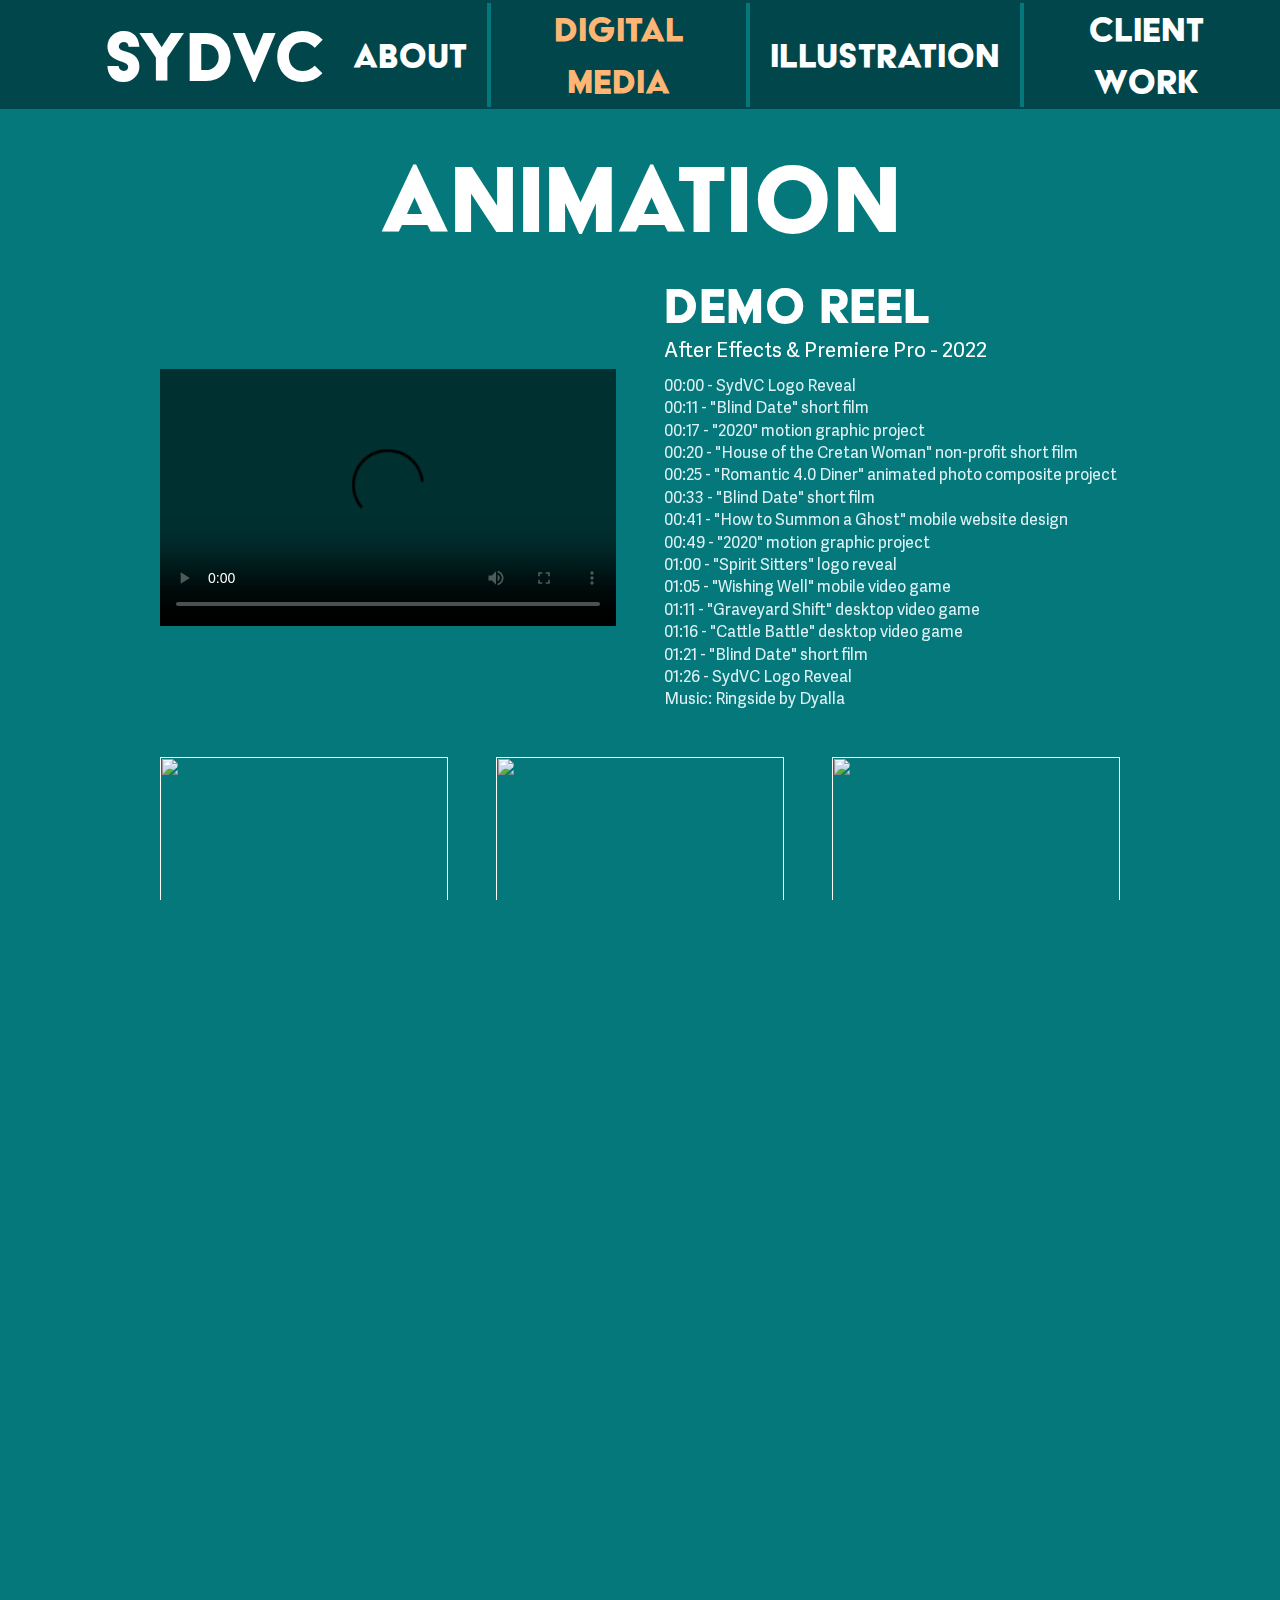
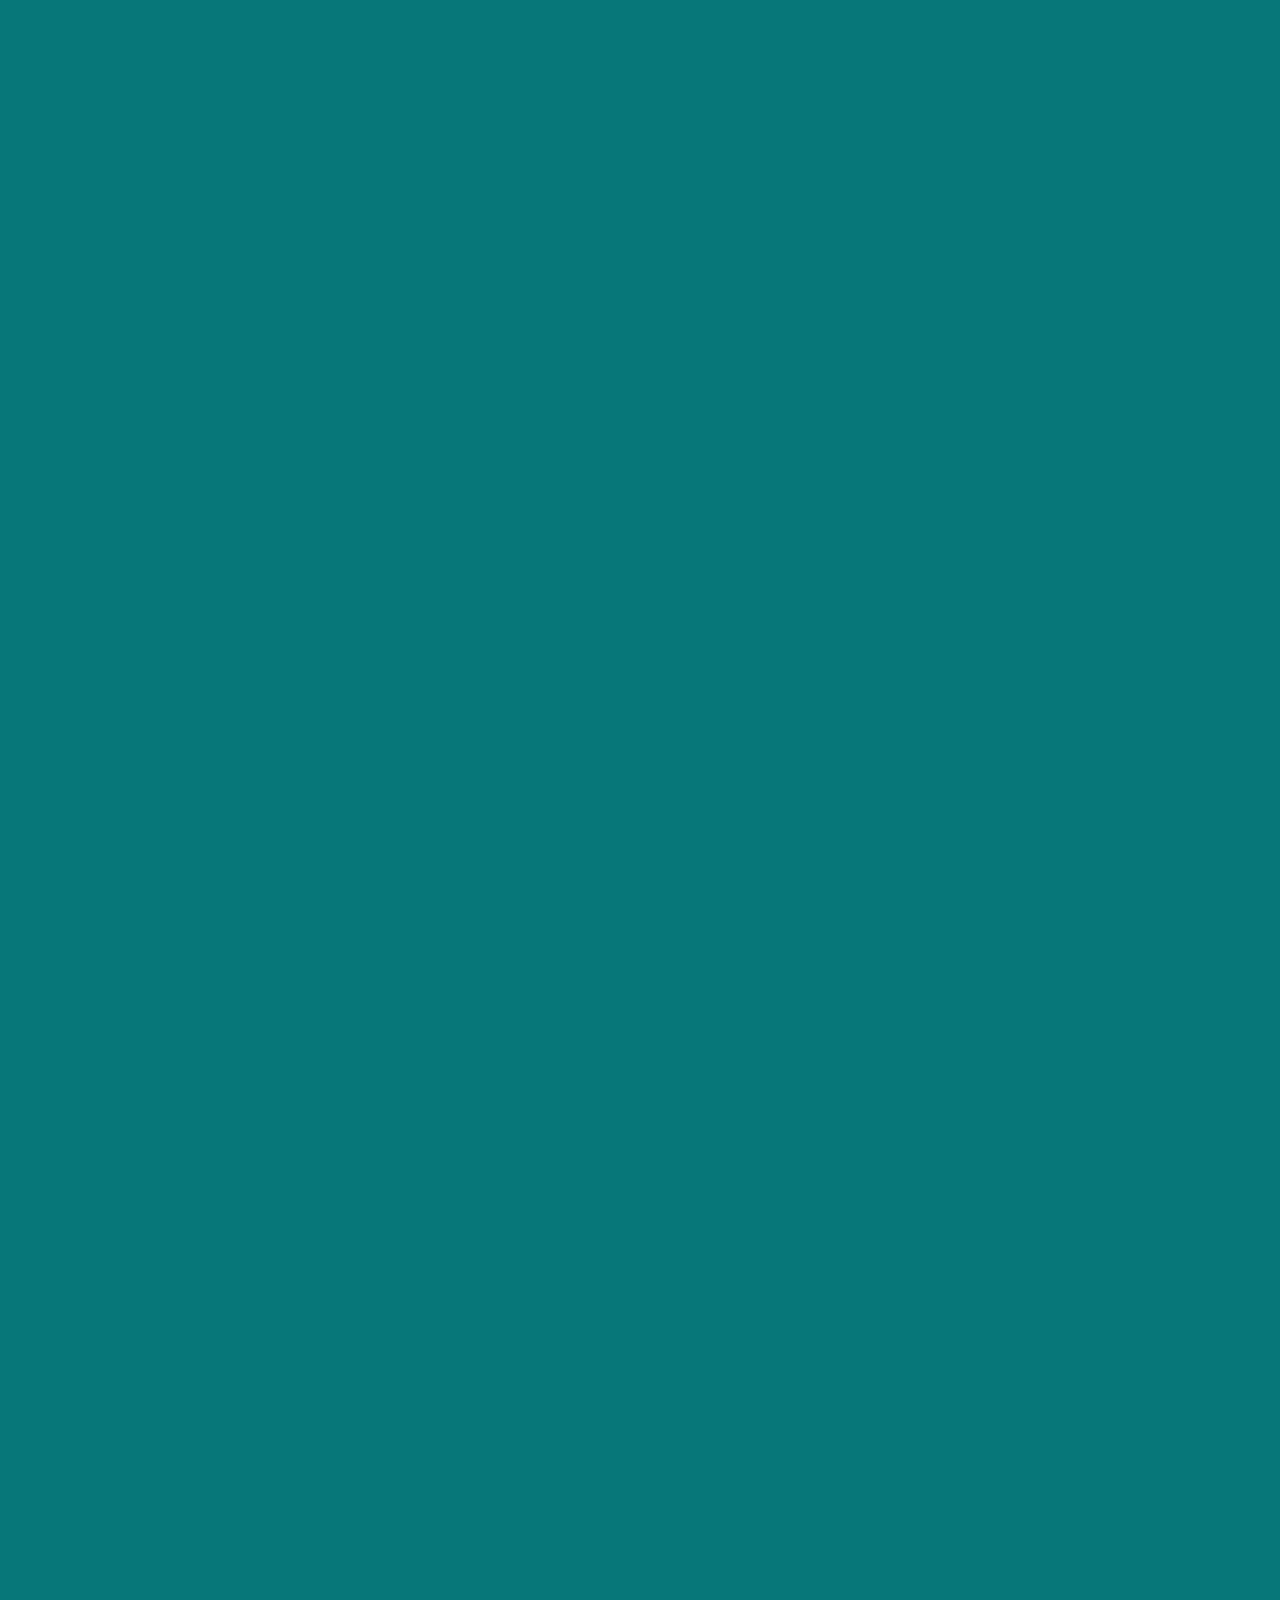
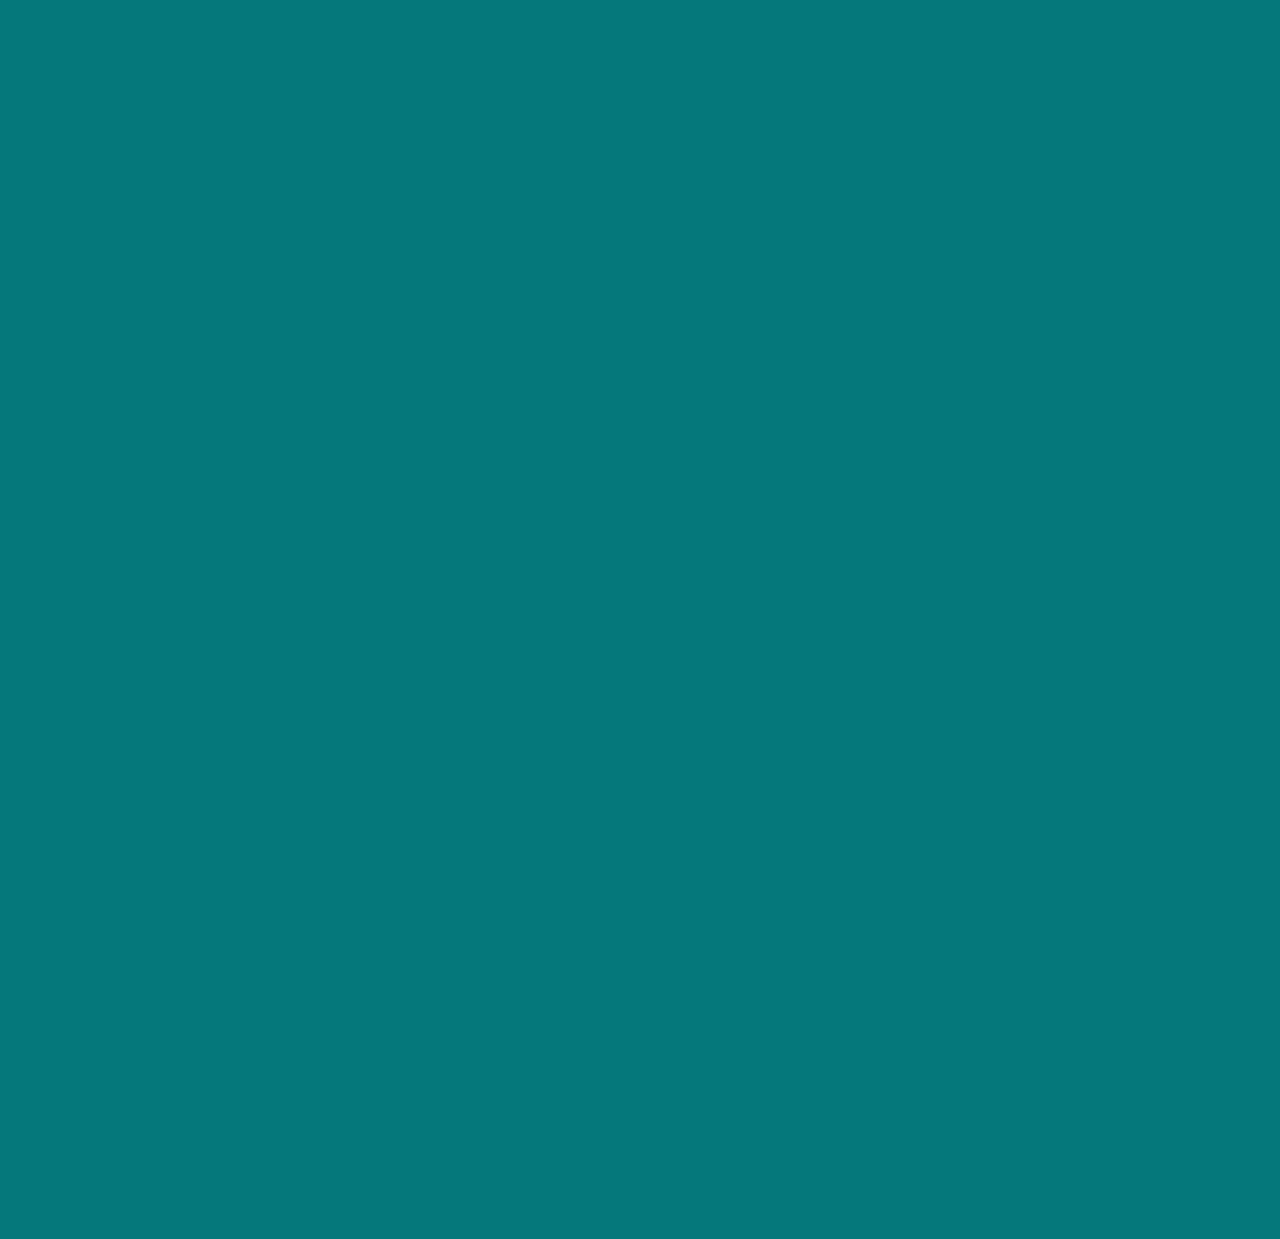
==== commit 2950afae: "content update" ====
--- a/DigitalMedia.html
+++ b/DigitalMedia.html
@@ -4,10 +4,12 @@
     <meta charset="UTF-8"/>
     <title>SydVC - Digital Media</title>
     <meta name="description" content="My digital media projects"/>
+    <meta name="og:image" content="/URLPreview.jpg"/>
     <meta name="viewport" content="width=device-width, initial-scale=1"/>
     <link rel="icon" type="image/png" href="/CartoonSelfPortraitIcon.png"/>
     <link rel="preload" href="/Fonts/acier-text-solid.ttf" as="font" type="font/ttf" crossorigin />
     <link rel="preload" href="/Fonts/AdelleSansEXT-Regular.ttf" as="font" type="font/ttf" crossorigin />
+    <link rel="preload" href="/Fonts/Adelle Sans Bold.otf" as="font" type="font/otf" crossorigin />
     <link rel="stylesheet" href="stylesheet.css"/>
     <noscript><style>.script{display:none}</style></noscript>
   </head>
@@ -28,6 +30,7 @@
           <a href="/About"><span>About</span></a>
           <a href="/DigitalMedia" class="active"><span>Digital Media</span></a>
           <a href="/Illustration"><span>Illustration</span></a>
+          <a href="/ClientWork"><span>Client Work</span></a>
         </nav>
       </dialog>
       <button popovertarget="sidebar" popovertargetaction="show" onclick="openModal(this.parentElement.querySelector('dialog'))" aria-label="Open sidebar nav"><i class="fa fa-bars"></i></button>
@@ -41,31 +44,79 @@
     <main>
       <section class="contentLane" aria-labelledby="Animation">
         <h1 id="Animation">Animation</h1>
-        <article class="feature" aria-labelledby="DemoReel">
+        <article class="feature" aria-labelledby="AnimationDemoReel">
           <video class="widescreen" controls poster="/DigitalMedia/Animation/DemoReel/DemoReel-thumbnail.jpg" preload="metadata">
             <source type="video/mp4" src="/DigitalMedia/Animation/DemoReel/DemoReel.mp4"/>
           </video>
           <div>
-            <h2 id="DemoReel">
+            <h2 id="AnimationDemoReel">
               <strong>Demo Reel</strong>
               <small>After Effects & Premiere Pro - 2022</small>
             </h2>
             <p> 00:00 - SydVC Logo Reveal
-                00:10 - 2021 Project
-                00:12 - House of the Cretan Woman (Rigging & Animation)
-                00:19 - Romantic 4.0 Diner
-                00:26 - House of the Cretan Woman (Rigging & Animation)
-                00:32 - 2021 Project
-                00:42 - Birds of a Feather (War Trailer)
-                00:52 - Madame Zeroni and her Shop of Fortune (Short Film)
-                00:55 - Overgrown Lower Third
-                01:06 - Madame Zeroni and her Shop of Fortune (Short Film)
-                01:10 - Booze & Spirits (Short Film)
-                01:37 - How to Summon a Ghost (Website)
+                00:11 - "Blind Date" short film
+                00:17 - "2020" motion graphic project
+                00:20 - "House of the Cretan Woman" non-profit short film
+                00:25 - "Romantic 4.0 Diner" animated photo composite project
+                00:33 - "Blind Date" short film
+                00:41 - "How to Summon a Ghost" mobile website design
+                00:49 - "2020" motion graphic project
+                01:00 - "Spirit Sitters" logo reveal
+                01:05 - "Wishing Well" mobile video game
+                01:11 - "Graveyard Shift" desktop video game
+                01:16 - "Cattle Battle" desktop video game
+                01:21 - "Blind Date" short film
+                01:26 - SydVC Logo Reveal
+                Music: Ringside by Dyalla
             </p>
           </div>
         </article>
         <div class="gallery">
+          <article aria-labelledby="BlindDate">
+            <button popovertarget="BlindDate" popovertargetaction="show" onclick="openModal(this.parentElement.querySelector('dialog'))" aria-label="Open Modal"></button>
+            <picture>
+              <img decoding="async" alt="" src="/DigitalMedia/Animation/BlindDate/cell.jpg"/>
+            </picture>
+            <dialog id="BlindDate" tabindex="-1" popover>
+              <div tabindex="-1" class="focusAnchor" autofocus></div>
+              <form class="script" method="dialog" role="none"><button aria-label="Close"><i class="fa fa-xmark"></i></button></form>
+              <noscript><button popovertarget="BlindDate" popovertargetaction="hide" aria-label="Close"><i class="fa fa-xmark"></i></button></noscript>
+              <h1>
+                <strong>Blind Date</strong>
+                <small>After Effects, Premiere Pro, & Photoshop - 2024</small>
+              </h1>
+              <video class="widescreen" controls poster="/DigitalMedia/Animation/BlindDate/BlindDate-thumbnail.jpg" preload="metadata">
+                <source type="video/mp4" src="/DigitalMedia/Animation/BlindDate/BlindDate.mp4">
+              </video>
+              <div>
+                <p>This short animated film was made for my Senior Thesis project in Digital Media at UNC Charlotte. I completed everything from writing, concept art, and <a target="new" href="/DigitalMedia/Animation/BlindDate/BlindDateStoryboard.pdf">storyboards</a> to asset creation, rigging, and animation.
+
+                  The story is centered around Medusa and her journey to find a partner. Featuring an assortment of monsters and cryptids at a local speed-dating event, the film explores relatable challenges of relationships—particularly for feminine presenting individuals.
+
+                  I wanted to incorporate a sense of playfulness and humor into this mundane but daunting activity to reduce its intimidating appearance while representing a diverse range of characters.</p>
+                <p class="accolades"><i class="fa fa-trophy"></i>Exhibited in UNCC's 2024 Gold Reel Film Festival.</p>
+              </div>
+            </dialog>
+          </article>
+          <article aria-labelledby="OneNightstand">
+            <button popovertarget="OneNightstand" popovertargetaction="show" onclick="openModal(this.parentElement.querySelector('dialog'))" aria-label="Open Modal"></button>
+            <picture>
+              <img decoding="async" alt="" src="/DigitalMedia/Animation/OneNightstand/cell.jpg"/>
+            </picture>
+            <dialog id="OneNightstand" tabindex="-1" popover>
+              <div tabindex="-1" class="focusAnchor" autofocus></div>
+              <form class="script" method="dialog" role="none"><button aria-label="Close"><i class="fa fa-xmark"></i></button></form>
+              <noscript><button popovertarget="OneNightstand" popovertargetaction="hide" aria-label="Close"><i class="fa fa-xmark"></i></button></noscript>
+              <h1>
+                <strong>One Nightstand</strong>
+                <small>Photoshop & After Effects - 2024</small>
+              </h1>
+              <video class="widescreen" controls poster="/DigitalMedia/Animation/OneNightstand/OneNightstand-thumbnail.jpg" preload="metadata">
+                <source type="video/mp4" src="/DigitalMedia/Animation/OneNightstand/OneNightstand.mp4">
+              </video>
+              <p>One Nightstand continues my investigation of contemporary relationships coupled with technology, and how our devices impact us even at rest. With this project, I aim to create a fundamentally human narrative despite the absence of humans. Instead, the scene is centered around electronic/man-made objects within an intimate bedroom environment and the relationships that they insinuate. Made using public domain/CC0 images in combination with my own photography.</p>
+            </dialog>
+          </article>
           <article aria-labelledby="RomanticDiner">
             <button popovertarget="RomanticDiner" popovertargetaction="show" onclick="openModal(this.parentElement.querySelector('dialog'))" aria-label="Open Modal"></button>
             <picture>
@@ -112,17 +163,17 @@
                   00:28 - Character design, character asset creation, and animation
               </p>
               <picture>
-                <img loading="lazy" decoding="async" alt="Old Sheikh character design" src="/DigitalMedia/Animation/CretanWoman/CretanWomanOldSheikhCharacterSheet.png" style="aspect-ratio: 5100 / 3300;"/>
+                <img loading="lazy" decoding="async" alt="Old Sheikh character design" src="/DigitalMedia/Animation/CretanWoman/CretanWomanOldSheikhCharacterSheet.jpg" style="aspect-ratio: 5100 / 3300;"/>
               </picture>
               <video class="widescreen" autoplay muted loop poster="/DigitalMedia/Animation/CretanWoman/CretanWomanWalkCycle-thumbnail.jpg" tabindex="-1">
                 <source type="video/mp4" src="/DigitalMedia/Animation/CretanWoman/CretanWomanWalkCycle.mp4">
               </video>
-              <div style="display: grid; grid-template-columns: 1fr 1fr; gap:inherit;">
+              <div style="display: grid; grid-template-columns: 1fr 1fr; gap:inherit;justify-items: center;">
                 <picture>
-                  <img loading="lazy" decoding="async" alt="Hagg Mohammed - Day" src="/DigitalMedia/Animation/CretanWoman/CretanWomanHaggMohammedDay.png" style="aspect-ratio: 2040 / 2729;"/>
+                  <img loading="lazy" decoding="async" alt="Hagg Mohammed - Day" src="/DigitalMedia/Animation/CretanWoman/CretanWomanHaggMohammedDay.jpg" style="aspect-ratio: 2040 / 2729;"/>
                 </picture>
                 <picture>
-                  <img loading="lazy" decoding="async" alt="Hagg Mohammed - Night" src="/DigitalMedia/Animation/CretanWoman/CretanWomanHaggMohammedNight.png" style="aspect-ratio: 2040 / 2729;"/>
+                  <img loading="lazy" decoding="async" alt="Hagg Mohammed - Night" src="/DigitalMedia/Animation/CretanWoman/CretanWomanHaggMohammedNight.jpg" style="aspect-ratio: 2040 / 2729;"/>
                 </picture>
               </div>
             </dialog>
@@ -144,44 +195,6 @@
                 <source type="video/mp4" src="/DigitalMedia/Animation/2021/2021Project.mp4">
               </video>
               <p>This project was made for my Digital Foundations studio. It is an overview of my experience during 2021 and aspects of the COVID-19 pandemic, such as the reality of online learning and pop culture trends of the time. Some assets from InnerSloth were used.</p>
-            </dialog>
-          </article>
-          <article aria-labelledby="SpiritSitters">
-            <button popovertarget="SpiritSitters" popovertargetaction="show" onclick="openModal(this.parentElement.querySelector('dialog'))" aria-label="Open Modal"></button>
-            <picture>
-              <img decoding="async" alt="" src="/DigitalMedia/Animation/SpiritSitters/cell.jpg"/>
-            </picture>
-            <dialog id="SpiritSitters" tabindex="-1" popover>
-              <div tabindex="-1" class="focusAnchor" autofocus></div>
-              <form class="script" method="dialog" role="none"><button aria-label="Close"><i class="fa fa-xmark"></i></button></form>
-              <noscript><button popovertarget="SpiritSitters" popovertargetaction="hide" aria-label="Close"><i class="fa fa-xmark"></i></button></noscript>
-              <h1>
-                <strong>Spirit Sitters Logo Reveal</strong>
-                <small>After Effects - 2021</small>
-              </h1>
-              <video class="widescreen" controls poster="/DigitalMedia/Animation/SpiritSitters/SpiritSittersLogoReveal-thumbnail.jpg" preload="metadata">
-                <source type="video/mp4" src="/DigitalMedia/Animation/SpiritSitters/SpiritSittersLogoReveal.mp4">
-              </video>
-              <p>This project was made for my Digital Foundations studio. It is an animated logo reveal for the imaginary company "Spirit Sitters," a ghost babysitting company.</p>
-            </dialog>
-          </article>
-          <article aria-labelledby="OvergrownLowerThird">
-            <button popovertarget="OvergrownLowerThird" popovertargetaction="show" onclick="openModal(this.parentElement.querySelector('dialog'))" aria-label="Open Modal"></button>
-            <picture>
-              <img decoding="async" alt="" src="/DigitalMedia/Animation/OvergrownLowerThird/cell.jpg"/>
-            </picture>
-            <dialog id="OvergrownLowerThird" tabindex="-1" popover>
-              <div tabindex="-1" class="focusAnchor" autofocus></div>
-              <form class="script" method="dialog" role="none"><button aria-label="Close"><i class="fa fa-xmark"></i></button></form>
-              <noscript><button popovertarget="OvergrownLowerThird" popovertargetaction="hide" aria-label="Close"><i class="fa fa-xmark"></i></button></noscript>
-              <h1>
-                <strong>Overgrown Lower Third</strong>
-                <small>After Effects & Premiere Pro - 2021</small>
-              </h1>
-              <video class="widescreen" controls poster="/DigitalMedia/Animation/OvergrownLowerThird/OvergrownLowerThird-thumbnail.jpg" preload="metadata">
-                <source type="video/mp4" src="/DigitalMedia/Animation/OvergrownLowerThird/OvergrownLowerThird.mp4">
-              </video>
-              <p>This project was made for my 4D studio. It is an exercise in text animation themed as a self-portrait.</p>
             </dialog>
           </article>
           <article aria-labelledby="GhostWebsite">
@@ -207,6 +220,31 @@
       </section>
       <section class="contentLane" aria-labelledby="Videography">
         <h1 id="Videography">Videography</h1>
+        <article class="feature" aria-labelledby="VideographyDemoReel">
+          <video class="widescreen" controls poster="/DigitalMedia/Videography/DemoReel/FilmDemoReel-thumbnail.jpg" preload="metadata">
+            <source type="video/mp4" src="/DigitalMedia/Videography/DemoReel/FilmDemoReel.mp4">
+          </video>
+          <div>
+            <h2 id="VideographyDemoReel">
+              <strong>Demo Reel</strong>
+              <small>After Effects & Premiere Pro - 2024</small>
+            </h2>
+            <p>00:00 - SydVC Logo Reveal
+               00:13 - "Madame Zeroni and Her Shop of Fortune" short film
+               00:16 - "Birds of a Feather" war film trailer
+               00:22 - "Booze & Spirits" short film
+               00:37 - "Madame Zeroni and Her Shop of Fortune" short film
+               00:43 - "The Printmaker" documentary
+               00:49 - "Alexis Raeana" studio vlog (client work)
+               00:52 - "Rebekah Todd" Instagram Reels (client work)
+               00:55 - "Man Above Mole Below" mockumentary
+               01:01 - "This Sucks" short film
+               01:07 - "The Printmaker" documentary
+               01:20 - SydVC Logo Reveal
+               Music: Hot Tubes by Abbynoise
+            </p>
+          </div>
+        </article>
         <article class="feature" aria-labelledby="Printmaker">
           <video class="widescreen" controls poster="/DigitalMedia/Videography/ThePrintmaker/PrintmakerDocumentary-thumbnail.jpg" preload="metadata">
             <source type="video/mp4" src="/DigitalMedia/Videography/ThePrintmaker/PrintmakerDocumentary.mp4">
@@ -216,11 +254,38 @@
               <strong>The Printmaker</strong>
               <small>Premiere Pro - 2023</small>
             </h2>
-            <p>This project was made for my Film Production class. It is a documentary on the life and work of Anna Kenar, a printmaker and studio professor at UNC Charlotte. It takes place as she prepares a body of work for her (at the time upcoming) show "Carry this Splendor, this Chaos." Poland Folk Music by Vivek Abhishek was used.</p>
-            <p class="accolades"><i class="fa fa-trophy"></i>Exhibited in UNCC's 2024 Juried Student Art Show.</p>
+            <p>This project was made for my Film Production class. It is a documentary on the life and work of Anna Kenar, a printmaker and studio professor at UNC Charlotte. It takes place as she prepares a body of work for her (at the time upcoming) show "Carry this Splendor, this Chaos."
+               Music: Poland Folk Music by Vivek Abhishek
+            </p>
+            <p class="accolades"><i class="fa fa-trophy"></i>Best Film in UNCC's 2024 Gold Reel Film Festival.</p>
+            <p class="accolades"><i class="fa fa-trophy"></i>Best Documentary in UNCC's 2024 Gold Reel Film Festival.</p>
+            <p class="accolades"><i class="fa fa-trophy"></i>3rd Place in UNCC's 2024 Juried Student Art Show.</p>
           </div>
         </article>
         <div class="gallery">
+          <article aria-labelledby="SelfiePortrait">
+            <button popovertarget="SelfiePortrait" popovertargetaction="show" onclick="openModal(this.parentElement.querySelector('dialog'))" aria-label="Open Modal"></button>
+            <picture>
+              <img decoding="async" alt="" src="/DigitalMedia/Videography/SelfiePortrait/cell.jpg"/>
+            </picture>
+            <dialog id="SelfiePortrait" tabindex="-1" popover>
+              <div tabindex="-1" class="focusAnchor" autofocus></div>
+              <form class="script" method="dialog" role="none"><button aria-label="Close"><i class="fa fa-xmark"></i></button></form>
+              <noscript><button popovertarget="SelfiePortrait" popovertargetaction="hide" aria-label="Close"><i class="fa fa-xmark"></i></button></noscript>
+              <h1>
+                <strong>Selfie Portrait</strong>
+                <small>After Effects & Premiere Pro - 2024</small>
+              </h1>
+              <video class="portrait" controls poster="/DigitalMedia/Videography/SelfiePortrait/SelfiePortrait-thumbnail.jpg" preload="metadata">
+                <source type="video/mp4" src="/DigitalMedia/Videography/SelfiePortrait/SelfiePortrait.mp4">
+              </video>
+              <div>
+                <p>Selfie Portrait examines concepts of identity and digital presentation. With this project, I wanted to investigate the format of short-form video content that has gained rising popularity on social media while simultaneously critiquing that very format and environment. My research is interested in how our relationships become warped based on how we portray ourselves online and the disconnect generated with our offline selves.</p>
+                <p>Model: Isabella Broccolo
+                  Music: Sahara by Hensonn</p>
+              </div>
+            </dialog>
+          </article>
           <article aria-labelledby="BirdsOfAFeather">
             <button popovertarget="BirdsOfAFeather" popovertargetaction="show" onclick="openModal(this.parentElement.querySelector('dialog'))" aria-label="Open Modal"></button>
             <picture>
@@ -323,119 +388,12 @@
                 <p>This project was made for my Video Art studio. It is An editing exercise that explores life on a particularly hilly campus, tailored for a UNC Charlotte audience. "Eye of the Tiger" music by Survivor was used.</p>
                 <p class="accolades"><i class="fa fa-trophy"></i>Exhibited in UNCC's 2022 Golden Reel Film Festival.</p>
               </div>
-            </dialog>
-          </article>
-          <article aria-labelledby="DichoticDilemma">
-            <button popovertarget="DichoticDilemma" popovertargetaction="show" onclick="openModal(this.parentElement.querySelector('dialog'))" aria-label="Open Modal"></button>
-            <picture>
-              <img decoding="async" alt="" src="/DigitalMedia/Videography/DichoticDilemma/cell.jpg"/>
-            </picture>
-            <dialog id="DichoticDilemma" tabindex="-1" popover>
-              <div tabindex="-1" class="focusAnchor" autofocus></div>
-              <form class="script" method="dialog" role="none"><button aria-label="Close"><i class="fa fa-xmark"></i></button></form>
-              <noscript><button popovertarget="DichoticDilemma" popovertargetaction="hide" aria-label="Close"><i class="fa fa-xmark"></i></button></noscript>
-              <h1>
-                <strong>The Dichotic Dilemma</strong>
-                <small>Premiere Pro - 2022</small>
-              </h1>
-              <video class="widescreen" controls poster="/DigitalMedia/Videography/DichoticDilemma/DichoticDilemma-thumbnail.jpg" preload="metadata">
-                <source type="video/mp4" src="/DigitalMedia/Videography/DichoticDilemma/DichoticDilemma.mp4">
-              </video>
-              <p>This project was made for my Video Art studio. It is an exercise in greenscreen usage, exploring a humorous story of decision-making. Music from Fesliyan Studios was used.</p>
             </dialog>
           </article>
         </div>
       </section>
       <section class="contentLane" aria-labelledby="DesignAndPhotography">
         <h1 id="DesignAndPhotography">Design & Photography</h1>
-        <article class="feature" aria-labelledby="EasingForward">
-          <div class="carousel" style="--NumImgs:10;">
-            <figure aria-label="Image Carousel">
-              <div tabindex="-1" class="scrollContainer">
-                <label role="tabpanel">
-                  <picture>
-                    <img decoding="async" alt="Black and white photo of an ireland house in the rain" src="/DigitalMedia/DesignAndPhotography/EasingForward/IrelandPhoto01.jpg" style="aspect-ratio: 2835 / 2127;"/>
-                  </picture>
-                  <input type="radio" name="DP" id="DP1"/>
-                </label>
-                <label role="tabpanel">
-                  <picture>
-                    <img decoding="async" alt="Photo of crowded shopping alley" src="/DigitalMedia/DesignAndPhotography/EasingForward/IrelandPhoto02.jpg" style="aspect-ratio: 2268 / 3175;"/>
-                  </picture>
-                  <input type="radio" name="DP" id="DP2"/>
-                </label>
-                <label role="tabpanel">
-                  <picture>
-                    <img decoding="async" alt="Black and white photo of dilapidated interior roof framing" src="/DigitalMedia/DesignAndPhotography/EasingForward/IrelandPhoto03.jpg" style="aspect-ratio: 2267 / 3024;"/>
-                  </picture>
-                  <input type="radio" name="DP" id="DP3"/>
-                </label>
-                <label role="tabpanel">
-                  <picture>
-                    <img decoding="async" alt="Black and white photo of tipped over bikes on a gravel path near the shore" src="/DigitalMedia/DesignAndPhotography/EasingForward/IrelandPhoto04.jpg" style="aspect-ratio: 4032 / 2268;"/>
-                  </picture>
-                  <input type="radio" name="DP" id="DP4"/>
-                </label>
-                <label role="tabpanel">
-                  <picture>
-                    <img decoding="async" alt="Photo of legs hanging off boulder near the shore" src="/DigitalMedia/DesignAndPhotography/EasingForward/IrelandPhoto05.jpg" style="aspect-ratio: 2267 / 3175;"/>
-                  </picture>
-                  <input type="radio" name="DP" id="DP5"/>
-                </label>
-                <label role="tabpanel">
-                  <picture>
-                    <img decoding="async" alt="Photo of a single up close dandelion" src="/DigitalMedia/DesignAndPhotography/EasingForward/IrelandPhoto06.jpg" style="aspect-ratio: 2267 / 3024;"/>
-                  </picture>
-                  <input type="radio" name="DP" id="DP6"/>
-                </label>
-                <label role="tabpanel">
-                  <picture>
-                    <img decoding="async" alt="Photo of small town with pond and forest on the left side" src="/DigitalMedia/DesignAndPhotography/EasingForward/IrelandPhoto07.jpg" style="aspect-ratio: 4032 / 2268;"/>
-                  </picture>
-                  <input type="radio" name="DP" id="DP7"/>
-                </label>
-                <label role="tabpanel">
-                  <picture>
-                    <img decoding="async" alt="Black and white photo of ship wreckage on the shore with birds in the sky" src="/DigitalMedia/DesignAndPhotography/EasingForward/IrelandPhoto08.jpg" style="aspect-ratio: 2268 / 3175;"/>
-                  </picture>
-                  <input type="radio" name="DP" id="DP8"/>
-                </label>
-                <label role="tabpanel">
-                  <picture>
-                    <img decoding="async" alt="Black and white photo of person in a hood sitting on a bench" src="/DigitalMedia/DesignAndPhotography/EasingForward/IrelandPhoto09.jpg" style="aspect-ratio: 2267 / 3175;"/>
-                  </picture>
-                  <input type="radio" name="DP" id="DP9"/>
-                </label>
-                <label role="tabpanel">
-                  <picture>
-                    <img decoding="async" alt="Low shot photo of gravel path through fence gate with house in background" src="/DigitalMedia/DesignAndPhotography/EasingForward/IrelandPhoto10.jpg" style="aspect-ratio: 4032 / 2268;"/>
-                  </picture>
-                  <input type="radio" name="DP" id="DP10"/>
-                </label>
-              </div>
-              <nav role="tablist" aria-label="Carousel Jump To" class="jumpPips">
-                <label for="DP1" role="tab" aria-label="1"></label>
-                <label for="DP2" role="tab" aria-label="2"></label>
-                <label for="DP3" role="tab" aria-label="3"></label>
-                <label for="DP4" role="tab" aria-label="4"></label>
-                <label for="DP5" role="tab" aria-label="5"></label>
-                <label for="DP6" role="tab" aria-label="6"></label>
-                <label for="DP7" role="tab" aria-label="7"></label>
-                <label for="DP8" role="tab" aria-label="8"></label>
-                <label for="DP9" role="tab" aria-label="9"></label>
-                <label for="DP10" role="tab" aria-label="10"></label>
-              </nav>
-            </figure>
-          </div>
-          <div>
-            <h2 id="EasingForward">
-              <strong>Easing Forward</strong>
-              <small>Smartphone Camera & Lightroom - 2023</small>
-            </h2>
-            <p>This series was made during my time studying abroad in Ireland. The program emphasized contemplation and self-reflection, which I wanted to emphasize through my photography. I aimed to convey a sense of slow but meaningful movement, unhurried but attentive to the surrounding landscape.</p>
-            <p class="accolades"><i class="fa fa-trophy"></i>Featured in UNCC's 2023 Global Studies Exhibition.</p>
-          </div>
-        </article>
         <div class="gallery">
           <article aria-labelledby="Synophones">
             <button popovertarget="Synophones" popovertargetaction="show" onclick="openModal(this.parentElement.querySelector('dialog'))" aria-label="Open Modal"></button>
@@ -452,13 +410,13 @@
               </h1>
               <div style="display:grid; grid-template-columns: 1fr 1fr 1fr; gap:inherit;">
                 <picture>
-                  <img loading="lazy" decoding="async" alt="Illustration of Gramophone expelling rainbow. Tune into all your senses at once" src="/DigitalMedia/DesignAndPhotography/Synophones/Synophone.png" style="aspect-ratio: 2550 / 3300;"/>
+                  <img loading="lazy" decoding="async" alt="Illustration of Gramophone expelling rainbow. Tune into all your senses at once" src="/DigitalMedia/DesignAndPhotography/Synophones/Synophone.jpg" style="aspect-ratio: 2550 / 3300;"/>
                 </picture>
                 <picture>
-                  <img loading="lazy" decoding="async" alt="Illustration of Gramophone expelling ghosts. A haunting melody for the whole family" src="/DigitalMedia/DesignAndPhotography/Synophones/Phantasmophone.png" style="aspect-ratio: 2550 / 3300;"/>
+                  <img loading="lazy" decoding="async" alt="Illustration of Gramophone expelling ghosts. A haunting melody for the whole family" src="/DigitalMedia/DesignAndPhotography/Synophones/Phantasmophone.jpg" style="aspect-ratio: 2550 / 3300;"/>
                 </picture>
                 <picture>
-                  <img loading="lazy" decoding="async" alt="Illustration of Gramophone expelling bubbles. This thing blows but our music doesn't " src="/DigitalMedia/DesignAndPhotography/Synophones/Sudsophone.png" style="aspect-ratio: 2550 / 3300;"/>
+                  <img loading="lazy" decoding="async" alt="Illustration of Gramophone expelling bubbles. This thing blows but our music doesn't " src="/DigitalMedia/DesignAndPhotography/Synophones/Sudsophone.jpg" style="aspect-ratio: 2550 / 3300;"/>
                 </picture>
               </div>
               <p>This project was originally made for my 4D studio but was expanded into a personal series. It is a conceptual poster design for a magical, musical product.</p>
@@ -478,7 +436,7 @@
                 <small>Photoshop - 2021</small>
               </h1>
               <picture>
-                <img loading="lazy" decoding="async" alt="Smoking woman coming out of a CRT TV in a field with a mushroom cloud in the background. Worry free when watching TV" src="/DigitalMedia/DesignAndPhotography/WorryFreeTV/WorryFreeTV.png" style="aspect-ratio: 2400 / 3000;"/>
+                <img loading="lazy" decoding="async" alt="Smoking woman coming out of a CRT TV in a field with a mushroom cloud in the background. Worry free when watching TV" src="/DigitalMedia/DesignAndPhotography/WorryFreeTV/WorryFreeTV.jpg" style="aspect-ratio: 2400 / 3000;"/>
               </picture>
               <p>This project was made for my 4D studio. It is a digital composition that explores the dangers of new technology that constantly demands our attention, juxtaposing more vintage aesthetics. Public domain/CC0 photos were used.</p>
             </dialog>
@@ -497,12 +455,77 @@
                 <small>Photoshop - 2021</small>
               </h1>
               <picture>
-                <img loading="lazy" decoding="async" alt="Sydney facing a mirror that it broken and glitching" src="/DigitalMedia/DesignAndPhotography/BreakingAntiquity/BreakingAntiquity.png" style="aspect-ratio: 2400 / 3000;"/>
+                <img loading="lazy" decoding="async" alt="Sydney facing a mirror that it broken and glitching" src="/DigitalMedia/DesignAndPhotography/BreakingAntiquity/BreakingAntiquity.jpg" style="aspect-ratio: 2400 / 3000;"/>
               </picture>
               <div>
                 <p>This project was made for my 4D studio. It is a digital composition that explores the clashing aesthetics of modernity and antiquity. As technology advances, what traditions do we leave behind? How do we continue to see ourselves in an ever-changing digital world?</p>
                 <p class="accolades"><i class="fa fa-trophy"></i>Published in Nova's 2022 Literary-Arts Magazine at UNCC.</p>
               </div>
+            </dialog>
+          </article>
+        </div>
+      </section>
+      <section class="contentLane" aria-labelledby="GameDesign">
+        <h1 id="GameDesign">Game Design</h1>
+        <div class="gallery">
+          <article aria-labelledby="CattleBattle">
+            <button popovertarget="CattleBattle" popovertargetaction="show" onclick="openModal(this.parentElement.querySelector('dialog'))" aria-label="Open Modal"></button>
+            <picture>
+              <img decoding="async" alt="" src="/DigitalMedia/GameDesign/CattleBattle/cell.jpg"/>
+            </picture>
+            <dialog id="CattleBattle" tabindex="-1" popover>
+              <div tabindex="-1" class="focusAnchor" autofocus></div>
+              <form class="script" method="dialog" role="none"><button aria-label="Close"><i class="fa fa-xmark"></i></button></form>
+              <noscript><button popovertarget="CattleBattle" popovertargetaction="hide" aria-label="Close"><i class="fa fa-xmark"></i></button></noscript>
+              <h1>
+                <strong>Cattle Battle</strong>
+                <small>GameMaker & Photoshop - 2024</small>
+              </h1>
+              <video class="widescreen" controls poster="/DigitalMedia/GameDesign/CattleBattle/CattleBattle-thumbnail.jpg" preload="metadata">
+                <source type="video/mp4" src="/DigitalMedia/GameDesign/CattleBattle/CattleBattle.mp4">
+              </video>
+              <p>This project was made in collaboration with Grace Bishop for my Game Design studio. Inspired by early 2000s co-op flash games such as Fireboy and Watergirl, we wanted to explore a playful multiplayer PC experience.
+
+                 Play as the alien to abduct cows, or play as the farmer to defend them! Music by Elvis Herod was used. Co-coded with Chelsea Brtis.
+              </p>
+            </dialog>
+          </article>
+          <article aria-labelledby="GraveyardShift">
+            <button popovertarget="GraveyardShift" popovertargetaction="show" onclick="openModal(this.parentElement.querySelector('dialog'))" aria-label="Open Modal"></button>
+            <picture>
+              <img decoding="async" alt="" src="/DigitalMedia/GameDesign/GraveyardShift/cell.jpg"/>
+            </picture>
+            <dialog id="GraveyardShift" tabindex="-1" popover>
+              <div tabindex="-1" class="focusAnchor" autofocus></div>
+              <form class="script" method="dialog" role="none"><button aria-label="Close"><i class="fa fa-xmark"></i></button></form>
+              <noscript><button popovertarget="GraveyardShift" popovertargetaction="hide" aria-label="Close"><i class="fa fa-xmark"></i></button></noscript>
+              <h1>
+                <strong>Graveyard Shift</strong>
+                <small>GameMaker & Photoshop - 2024</small>
+              </h1>
+              <video class="widescreen" controls poster="/DigitalMedia/GameDesign/GraveyardShift/GraveyardShift-thumbnail.jpg" preload="metadata">
+                <source type="video/mp4" src="/DigitalMedia/GameDesign/GraveyardShift/GraveyardShift.mp4">
+              </video>
+              <p>This was a proof-of-visuals game concept from my Game Design studio. It familiarized me with coding in Game Maker and animating character walk cycles.</p>
+            </dialog>
+          </article>
+          <article aria-labelledby="WishingWell">
+            <button popovertarget="WishingWell" popovertargetaction="show" onclick="openModal(this.parentElement.querySelector('dialog'))" aria-label="Open Modal"></button>
+            <picture>
+              <img decoding="async" alt="" src="/DigitalMedia/GameDesign/WishingWell/cell.jpg"/>
+            </picture>
+            <dialog id="WishingWell" tabindex="-1" popover>
+              <div tabindex="-1" class="focusAnchor" autofocus></div>
+              <form class="script" method="dialog" role="none"><button aria-label="Close"><i class="fa fa-xmark"></i></button></form>
+              <noscript><button popovertarget="WishingWell" popovertargetaction="hide" aria-label="Close"><i class="fa fa-xmark"></i></button></noscript>
+              <h1>
+                <strong>Wishing Well</strong>
+                <small>GameMaker & Photoshop - 2024</small>
+              </h1>
+              <video class="widescreen" controls poster="/DigitalMedia/GameDesign/WishingWell/WishingWell-thumbnail.jpg" preload="metadata">
+                <source type="video/mp4" src="/DigitalMedia/GameDesign/WishingWell/WishingWell.mp4">
+              </video>
+              <p>This project was designed as a short interactive mobile experience for my Game Design Studio. It is a "minigame" that explores ideas of balancing self-care and care for others. The more coins you collect, the slower your bucket moves. Collect only a few coins to move quicker, but grant less wishes.</p>
             </dialog>
           </article>
         </div>
--- a/stylesheet.css
+++ b/stylesheet.css
@@ -16,6 +16,17 @@
     font-display: swap; /* Use system font until ready */
     src:local('AdelleSansEXT-Regular'), /* FullName + PostScriptName */
         url('/Fonts/AdelleSansEXT-Regular.ttf') format('truetype');
+    font-weight: normal;
+}
+@font-face
+{
+    font-family: 'Adelle Sans';
+    unicode-range: U+000-5FF; /* Download only latin glyphs */
+    font-display: swap; /* Use system font until ready */
+    src:local('AdelleSans-Bold'), /* FullName + PostScriptName */
+        url('/Fonts/Adelle Sans Bold.otf') format('opentype');
+    font-weight: bold;
+    ascent-override: 120%; /* Manual adjustment to deal with miss-align with normal weight */
 }
 /*
 ===============
@@ -69,15 +80,15 @@
     display: block;
     line-height: 1.4em;
 }
-p > *
+p *
 {
     display: inline;
 }
-p > :any-link
+p :any-link
 {
     color: var(--ColorAccent);
 }
-p > :any-link:where(:hover,:focus)
+p :any-link:where(:hover,:focus)
 {
     color:var(--ColorHighlight)
 }
@@ -96,6 +107,10 @@
 dialog::backdrop
 {
     background-color: var(--ColorBackdrop);
+}
+b
+{
+    font-weight: bold;
 }
 
 /*
@@ -181,6 +196,11 @@
 {
     aspect-ratio: 16/9; /* Can't use auto, would take poster aspect-ratio */
 }
+video.portrait,
+iframe.portrait
+{
+    aspect-ratio: 9/16; /* Can't use auto, would take poster aspect-ratio */
+}
 /*
 ===========================
 Trimmed FontAwesome Styling
@@ -233,6 +253,15 @@
 {
     mask-image: url("data:image/svg+xml,%3Csvg xmlns='http://www.w3.org/2000/svg' height='16' width='18' viewBox='0 0 576 512'%3E%3C!--!Font Awesome Free 6.5.1 by @fontawesome - https://fontawesome.com License - https://fontawesome.com/license/free Copyright 2024 Fonticons, Inc.--%3E%3Cpath d='M400 0H176c-26.5 0-48.1 21.8-47.1 48.2c.2 5.3 .4 10.6 .7 15.8H24C10.7 64 0 74.7 0 88c0 92.6 33.5 157 78.5 200.7c44.3 43.1 98.3 64.8 138.1 75.8c23.4 6.5 39.4 26 39.4 45.6c0 20.9-17 37.9-37.9 37.9H192c-17.7 0-32 14.3-32 32s14.3 32 32 32H384c17.7 0 32-14.3 32-32s-14.3-32-32-32H357.9C337 448 320 431 320 410.1c0-19.6 15.9-39.2 39.4-45.6c39.9-11 93.9-32.7 138.2-75.8C542.5 245 576 180.6 576 88c0-13.3-10.7-24-24-24H446.4c.3-5.2 .5-10.4 .7-15.8C448.1 21.8 426.5 0 400 0zM48.9 112h84.4c9.1 90.1 29.2 150.3 51.9 190.6c-24.9-11-50.8-26.5-73.2-48.3c-32-31.1-58-76-63-142.3zM464.1 254.3c-22.4 21.8-48.3 37.3-73.2 48.3c22.7-40.3 42.8-100.5 51.9-190.6h84.4c-5.1 66.3-31.1 111.2-63 142.3z'/%3E%3C/svg%3E");
 }
+.fa-book::before
+{
+    mask-image: url('data:image/svg+xml,<svg xmlns="http://www.w3.org/2000/svg" viewBox="0 0 448 512"><!--!Font Awesome Free 6.5.2 by @fontawesome - https://fontawesome.com License - https://fontawesome.com/license/free Copyright 2024 Fonticons, Inc.--><path d="M96 0C43 0 0 43 0 96V416c0 53 43 96 96 96H384h32c17.7 0 32-14.3 32-32s-14.3-32-32-32V384c17.7 0 32-14.3 32-32V32c0-17.7-14.3-32-32-32H384 96zm0 384H352v64H96c-17.7 0-32-14.3-32-32s14.3-32 32-32zm32-240c0-8.8 7.2-16 16-16H336c8.8 0 16 7.2 16 16s-7.2 16-16 16H144c-8.8 0-16-7.2-16-16zm16 48H336c8.8 0 16 7.2 16 16s-7.2 16-16 16H144c-8.8 0-16-7.2-16-16s7.2-16 16-16z"/></svg>');
+}
+.fa-user-circle::before
+{
+    mask-image: url('data:image/svg+xml,<svg xmlns="http://www.w3.org/2000/svg" viewBox="0 0 448 512"><!--!Font Awesome Free 6.5.2 by @fontawesome - https://fontawesome.com License - https://fontawesome.com/license/free Copyright 2024 Fonticons, Inc.--><path d="M224 256A128 128 0 1 0 224 0a128 128 0 1 0 0 256zm-45.7 48C79.8 304 0 383.8 0 482.3C0 498.7 13.3 512 29.7 512H418.3c16.4 0 29.7-13.3 29.7-29.7C448 383.8 368.2 304 269.7 304H178.3z"/></svg>');
+}
+
 /*
 ======================
 Site Structure Styling
@@ -275,6 +304,28 @@
 main
 {
     flex:1;
+}
+
+dl
+{
+    gap:1em;
+}
+dl > div
+{
+    flex-direction: row;
+    flex-flow: wrap;
+}
+dt
+{
+    font-weight: bold;
+}
+dd
+{
+    flex-direction: row;
+}
+dt + dd::before
+{
+    content: '-';
 }
 
 .accolades
@@ -440,11 +491,13 @@
     background-color: var(--ColorAlt);
 }
 
-.feature
+.feature,
+.featureList
 {
     color: var(--ColorFeature);
 }
-.feature h2
+.feature h2,
+.featureList h2
 {
     color:var(--ColorText);
 
@@ -452,9 +505,24 @@
     font-size: 2.6em;
     line-height: 1em;
 }
-.feature h2 small
+.featureList h2
+{
+    text-align: center;
+    padding-bottom: .6em;
+}
+.featureList picture
+{
+    align-self: center;
+    max-width: 300px;
+}
+.feature h2 small,
+.featureList h2 small
 {
     font-size: .5em;
+}
+.featureList dl
+{
+    padding-top: 2em;
 }
 /*
 ======================
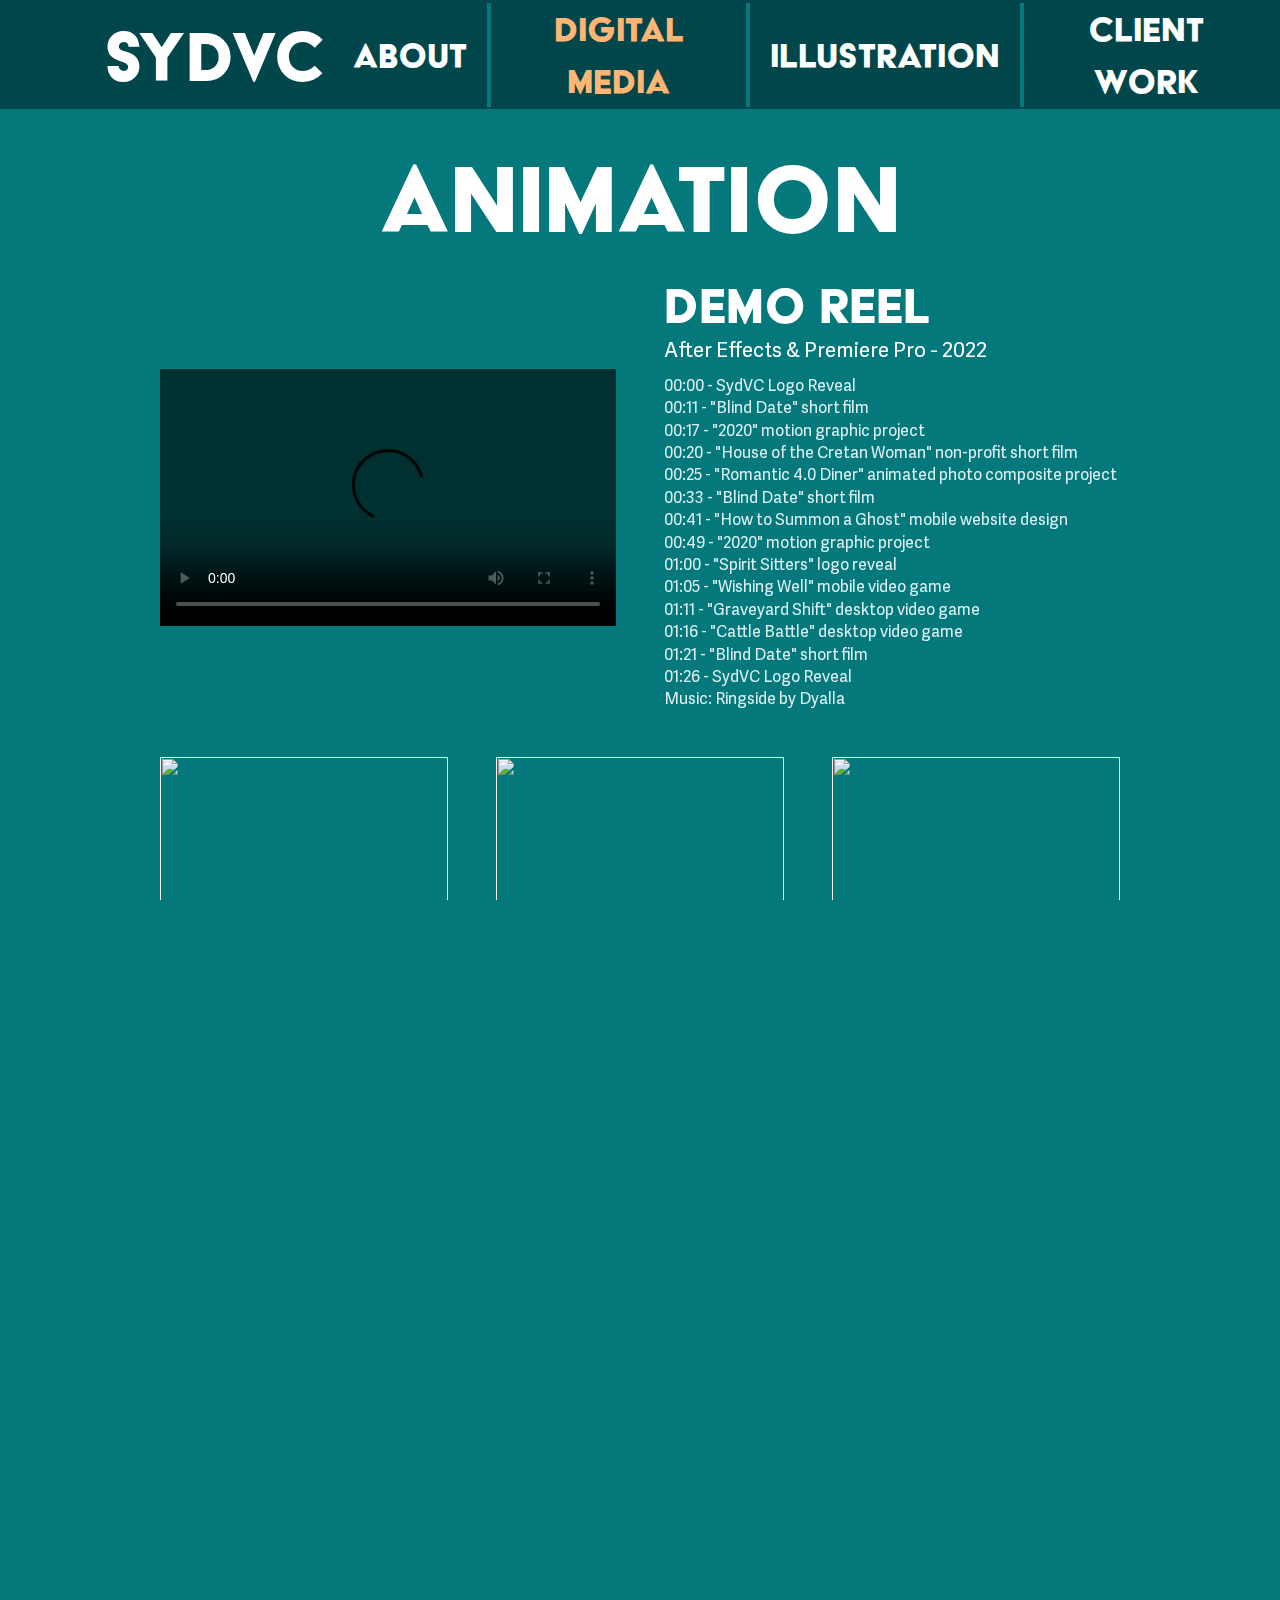
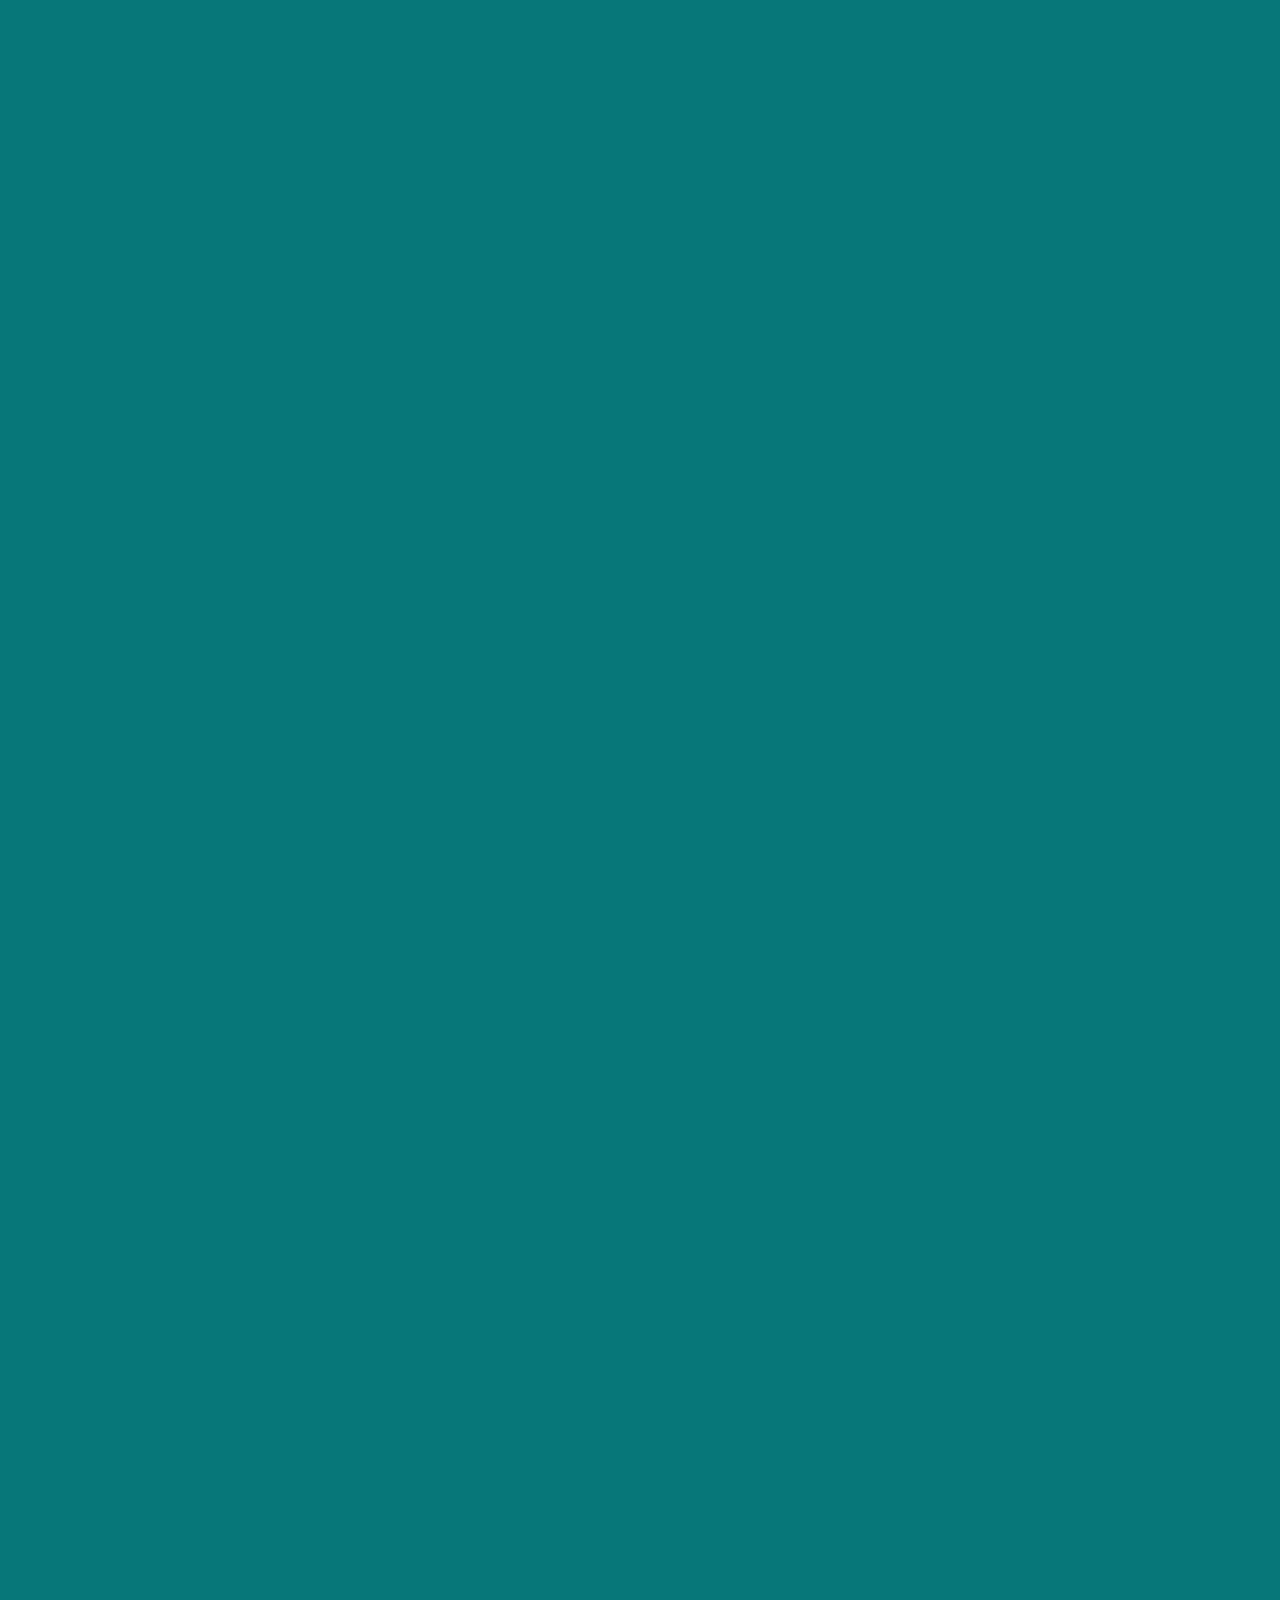
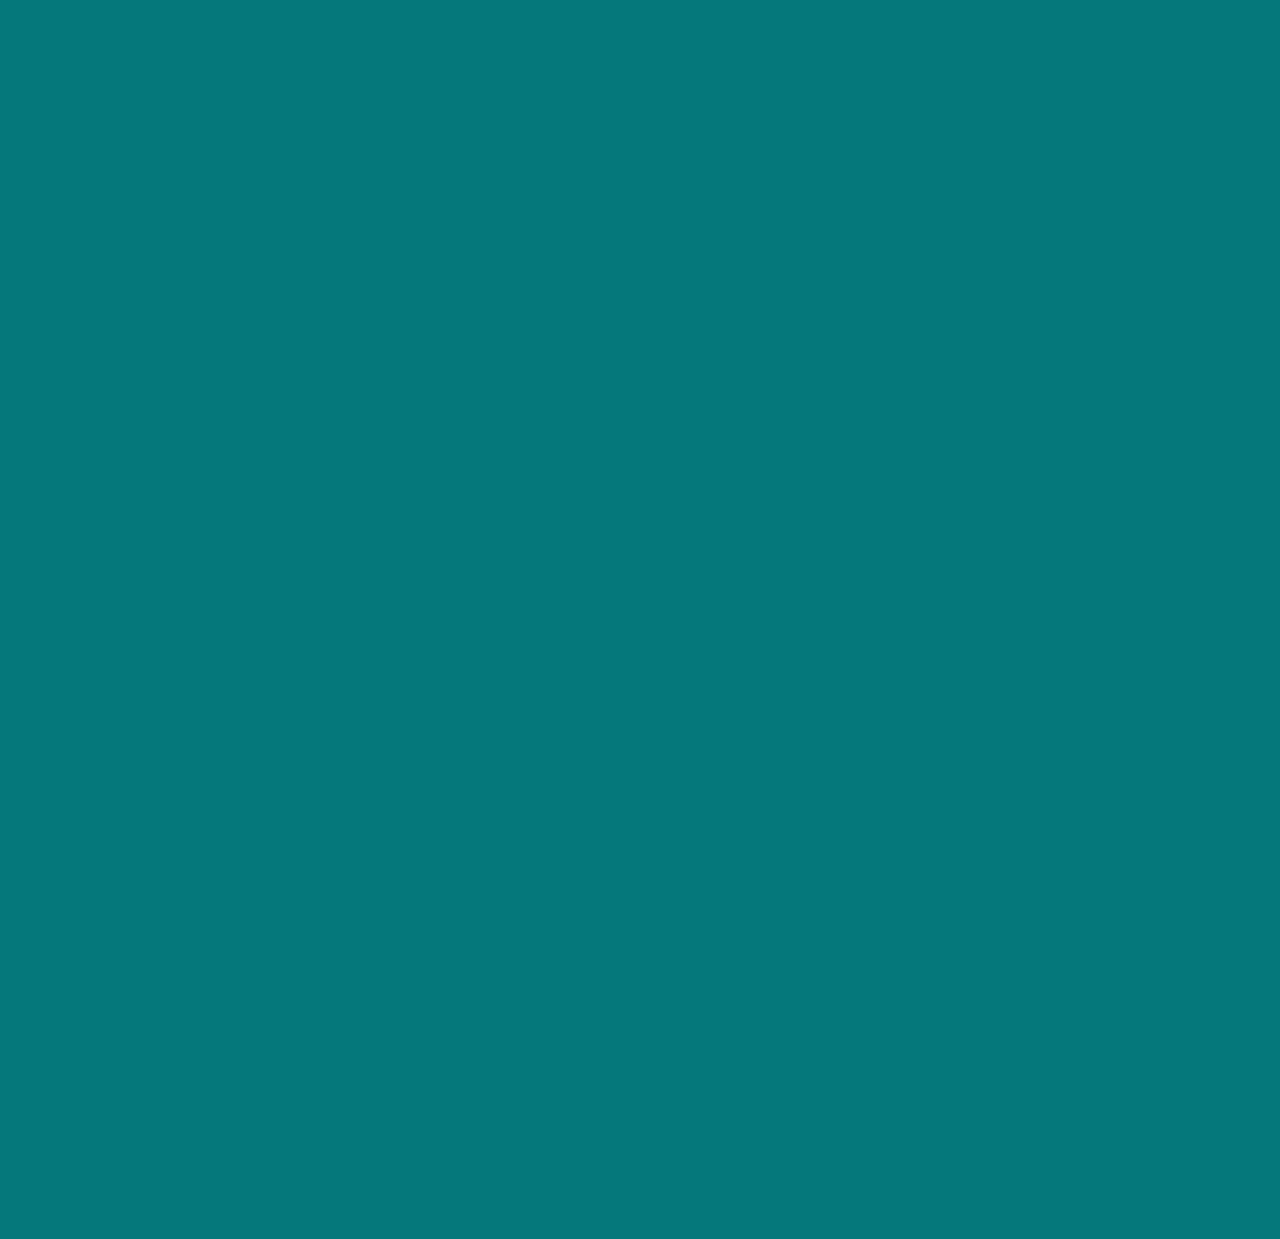
==== commit 2078c7ce: "character sheet" ====
--- a/DigitalMedia.html
+++ b/DigitalMedia.html
@@ -88,6 +88,9 @@
               <video class="widescreen" controls poster="/DigitalMedia/Animation/BlindDate/BlindDate-thumbnail.jpg" preload="metadata">
                 <source type="video/mp4" src="/DigitalMedia/Animation/BlindDate/BlindDate.mp4">
               </video>
+              <picture>
+                <img decoding="async" alt="Character design sheet. Medusa, Bartender, Mothman, Slenderman, Nightcrawler, Sirenhead, Angel" src="/DigitalMedia/Animation/BlindDate/BlindDateCharacterSheet.jpg" style="aspect-ratio: 15000 / 4595;"/>
+              </picture>
               <div>
                 <p>This short animated film was made for my Senior Thesis project in Digital Media at UNC Charlotte. I completed everything from writing, concept art, and <a target="new" href="/DigitalMedia/Animation/BlindDate/BlindDateStoryboard.pdf">storyboards</a> to asset creation, rigging, and animation.
 
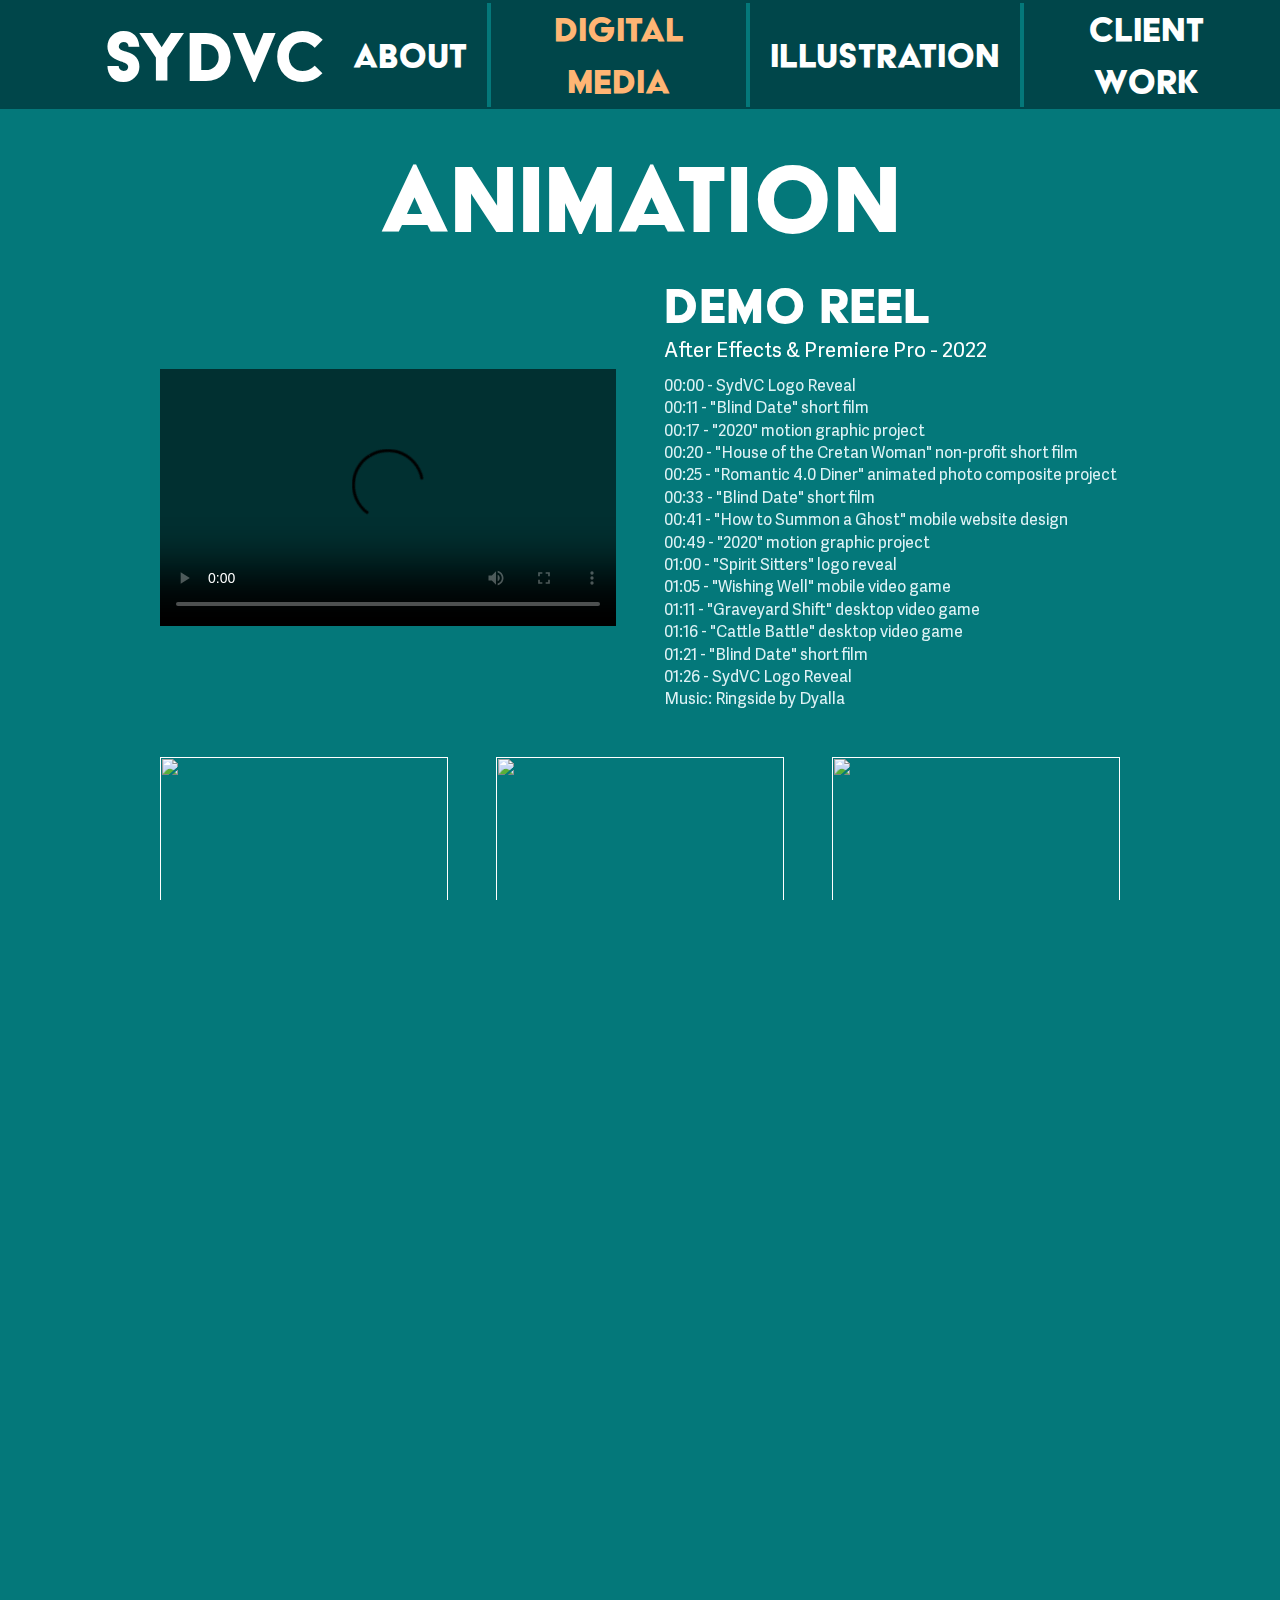
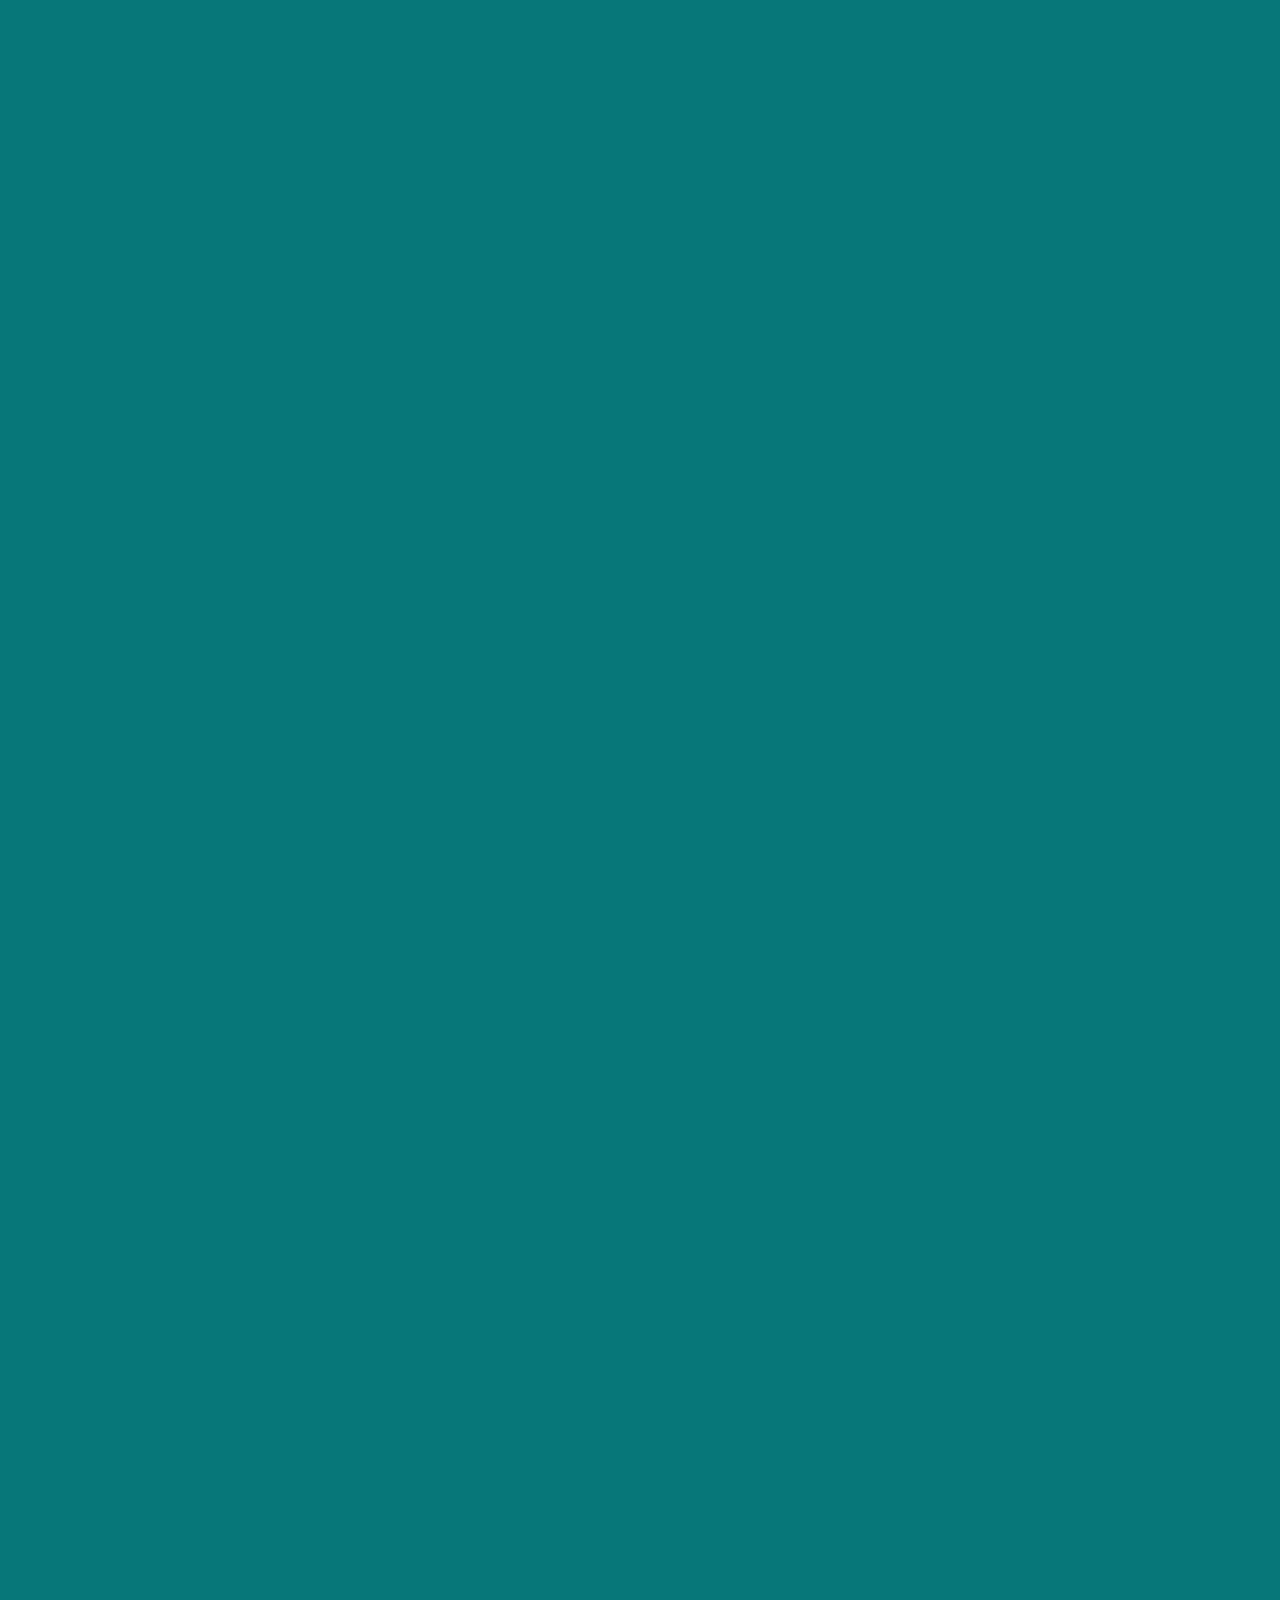
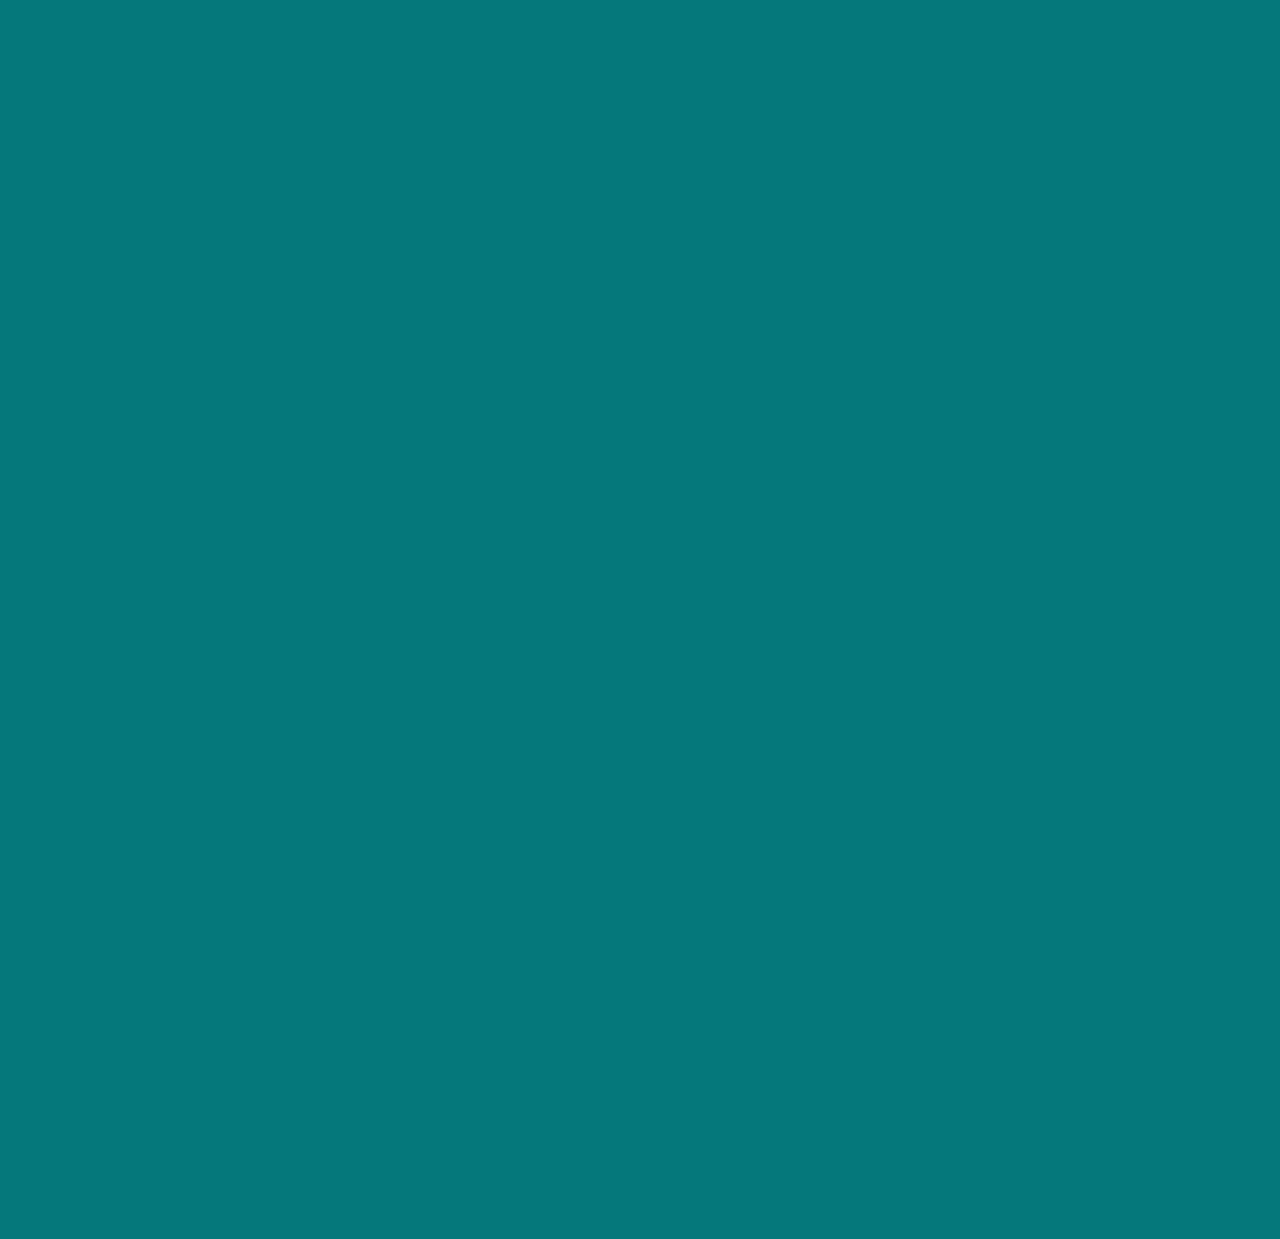
==== commit f7050690: "cleanup" ====
--- a/DigitalMedia.html
+++ b/DigitalMedia.html
@@ -284,8 +284,10 @@
               </video>
               <div>
                 <p>Selfie Portrait examines concepts of identity and digital presentation. With this project, I wanted to investigate the format of short-form video content that has gained rising popularity on social media while simultaneously critiquing that very format and environment. My research is interested in how our relationships become warped based on how we portray ourselves online and the disconnect generated with our offline selves.</p>
-                <p>Model: Isabella Broccolo
-                  Music: Sahara by Hensonn</p>
+                <p>
+                  Model: Isabella Broccolo
+                  Music: Sahara by Hensonn
+                </p>
               </div>
             </dialog>
           </article>
--- a/stylesheet.css
+++ b/stylesheet.css
@@ -394,7 +394,7 @@
     /* Keep always visible at top of screen */
     position: sticky;
     top:0;
-    z-index: 1;
+    z-index: 2;
     font-size: 1.8em;
     padding: .1em 2.5%;
     flex-wrap: wrap;
@@ -786,7 +786,7 @@
     top:50%;
     left:50%;
     width:0;
-    height:0;
+    height:0.1px; /*Chrome doesn't seem to apply snap-align correctly without non-zero height */
     transform: translateX(-50%);
     opacity: 0;
     pointer-events: none;
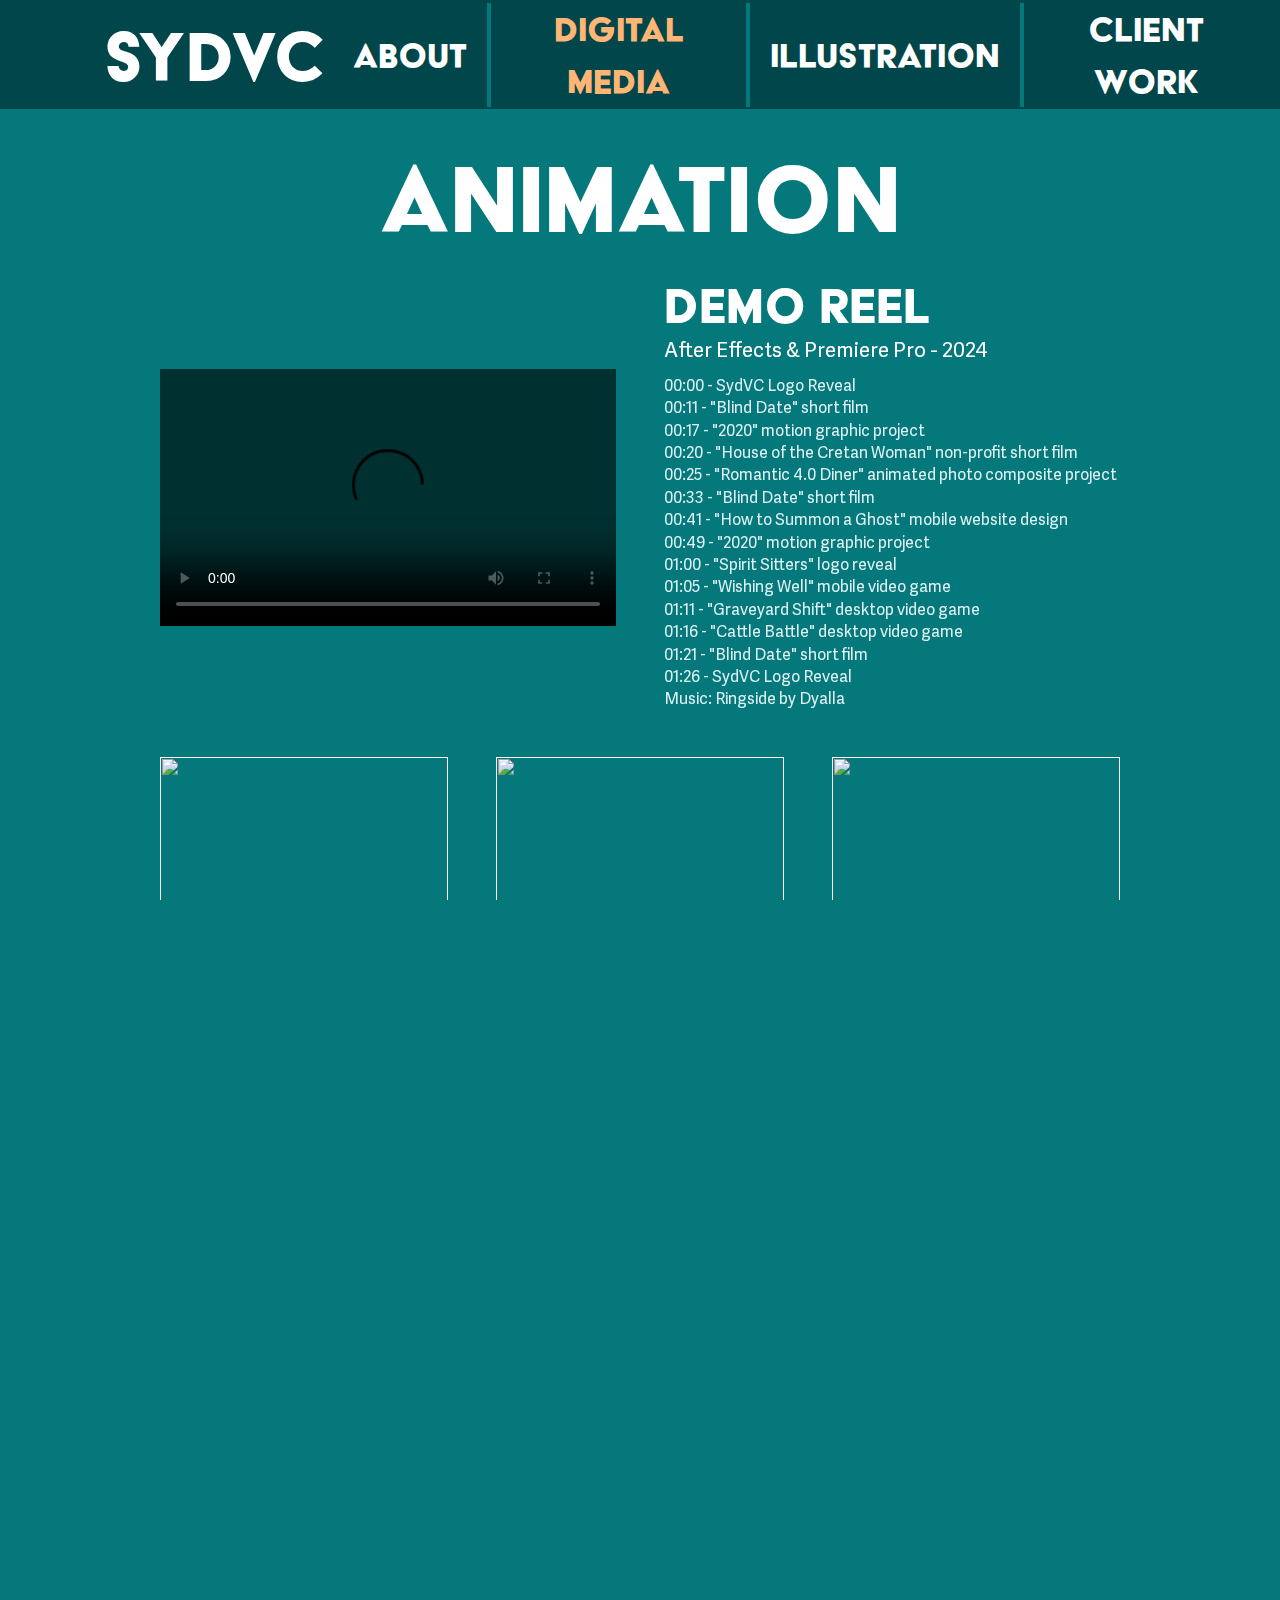
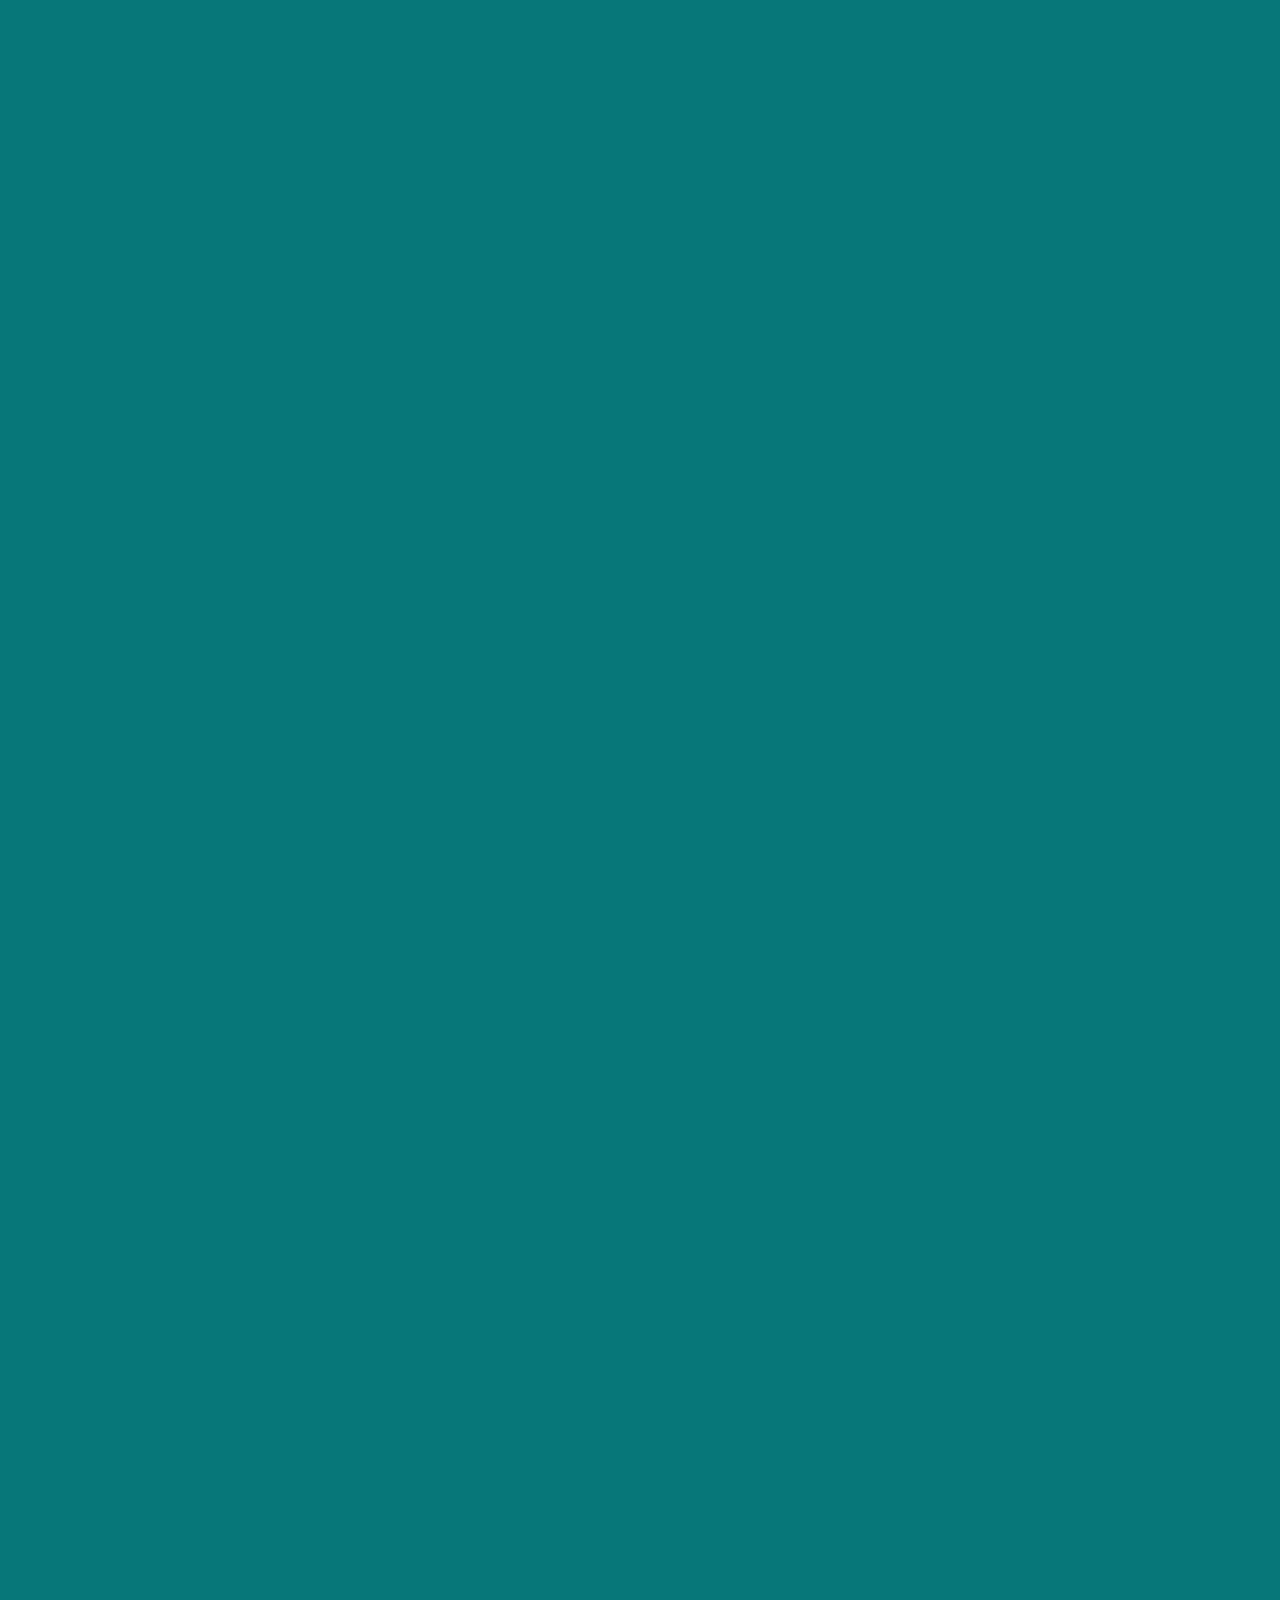
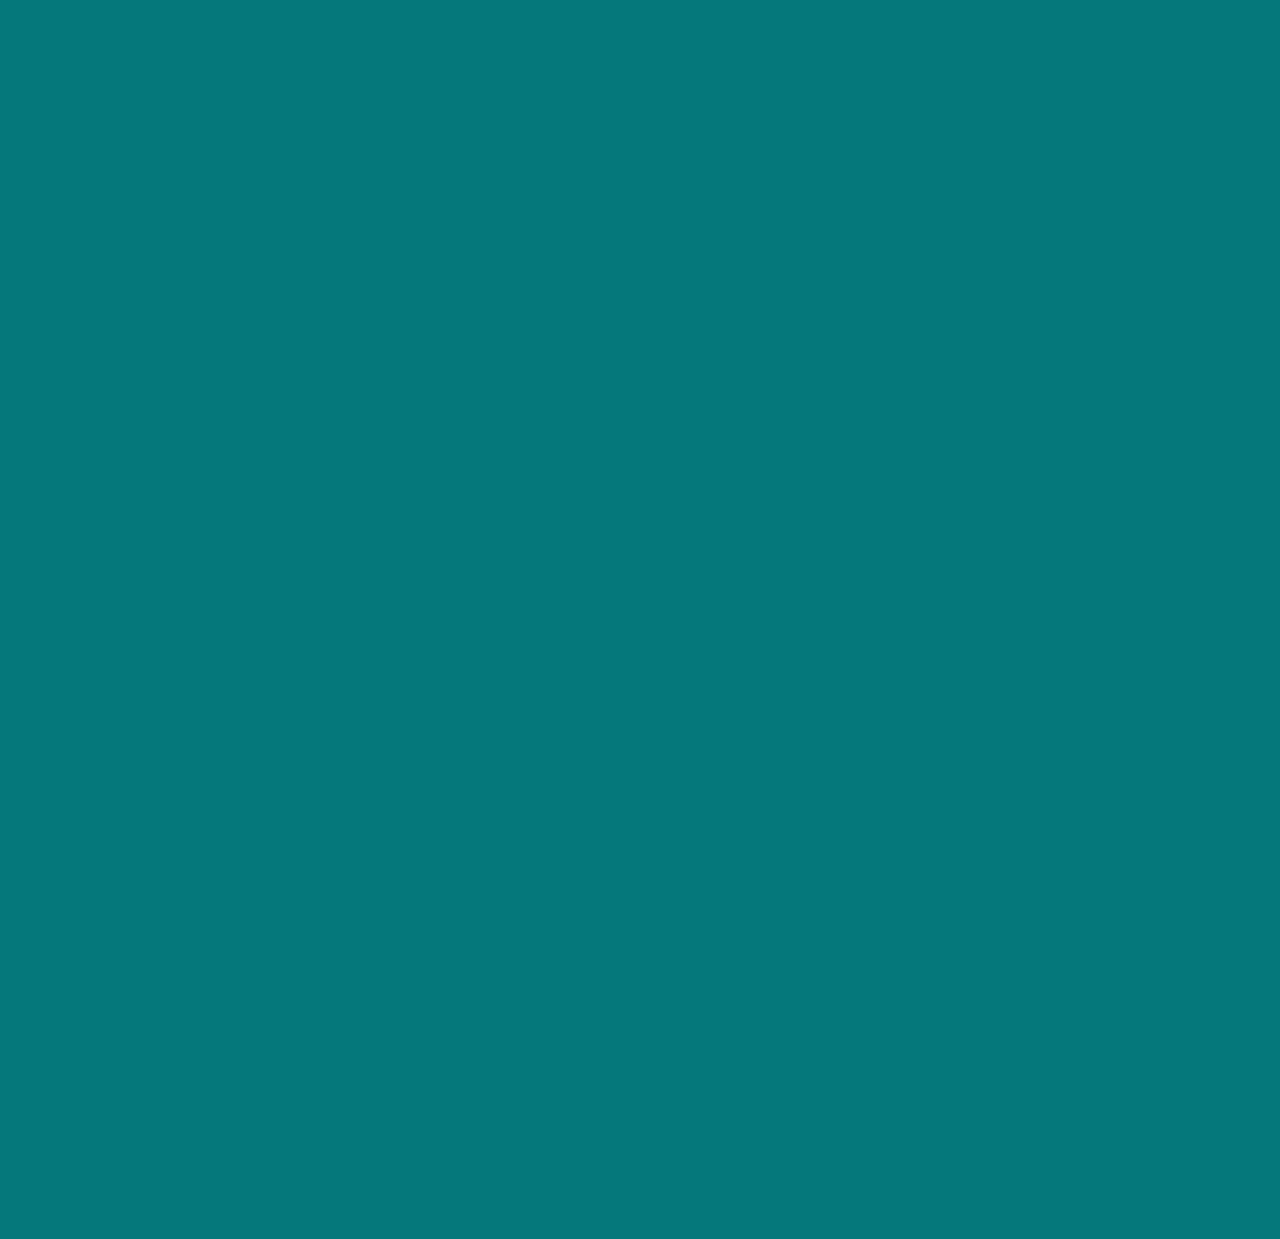
==== commit 2b90292f: "typo" ====
--- a/DigitalMedia.html
+++ b/DigitalMedia.html
@@ -51,7 +51,7 @@
           <div>
             <h2 id="AnimationDemoReel">
               <strong>Demo Reel</strong>
-              <small>After Effects & Premiere Pro - 2022</small>
+              <small>After Effects & Premiere Pro - 2024</small>
             </h2>
             <p> 00:00 - SydVC Logo Reveal
                 00:11 - "Blind Date" short film
